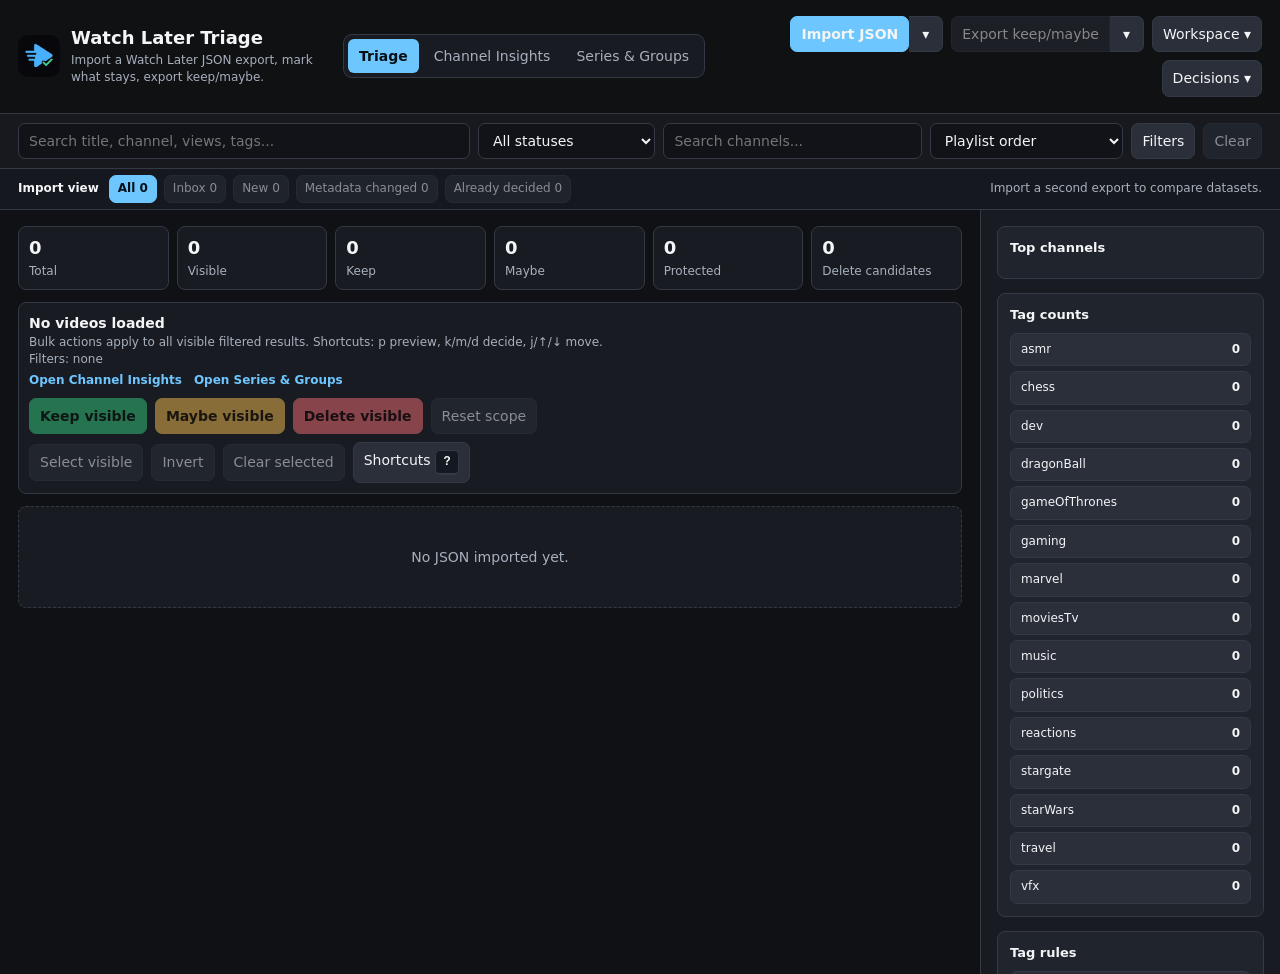
==== docs/index.html @ 46b57492 "feat: add safe group decisions and undo" ====
<!doctype html>
<html lang="en">
<head>
  <meta charset="utf-8">
  <meta name="viewport" content="width=device-width, initial-scale=1">
  <title>Watch Later Triage</title>
  <link rel="icon" type="image/png" href="assets/app-icon.png">
  <link rel="stylesheet" href="./assets/css/app.css">
</head>
<body>
  <div class="app">
    <header class="topbar">
      <div class="brand">
        <img class="brand-icon" src="assets/app-icon.png" alt="">
        <div>
          <h1>Watch Later Triage</h1>
          <p>Import a Watch Later JSON export, mark what stays, export keep/maybe.</p>
        </div>
      </div>
      <nav id="viewTabs" class="primary-tabs" role="tablist" aria-label="Primary views">
        <a id="triageTab" class="primary-tab is-active" href="#triage" role="tab" aria-controls="triageView" aria-selected="true" tabindex="0" data-view="triage">Triage</a>
        <a id="insightsTab" class="primary-tab" href="#insights" role="tab" aria-controls="insightsView" aria-selected="false" tabindex="-1" data-view="insights">Channel Insights</a>
        <a id="groupsTab" class="primary-tab" href="#groups" role="tab" aria-controls="groupsView" aria-selected="false" tabindex="-1" data-view="groups">Series &amp; Groups</a>
      </nav>
      <div class="top-actions" role="group" aria-label="Import and export actions">
        <div id="importMenuRoot" class="action-menu-root">
          <div class="split-button">
            <label id="importJsonAction" class="file-button split-main" for="fileInput" role="button" tabindex="0">Import JSON</label>
            <button id="importMenuButton" class="action-menu-trigger split-toggle" type="button" aria-haspopup="menu" aria-expanded="false" aria-controls="importMenu">
              <span aria-hidden="true">▾</span>
              <span class="visually-hidden">More import options</span>
            </button>
          </div>
          <div id="importMenu" class="action-menu" role="menu" aria-labelledby="importMenuButton" hidden>
            <label class="action-menu-item" for="decisionsInput" role="menuitem" tabindex="-1">Import decisions</label>
            <label class="action-menu-item" for="workspaceInput" role="menuitem" tabindex="-1">Import workspace</label>
          </div>
        </div>

        <div id="exportMenuRoot" class="action-menu-root">
          <div class="split-button">
            <button id="exportKeepMaybe" class="split-main" type="button">Export keep/maybe</button>
            <button id="exportMenuButton" class="action-menu-trigger split-toggle" type="button" aria-haspopup="menu" aria-expanded="false" aria-controls="exportMenu">
              <span aria-hidden="true">▾</span>
              <span class="visually-hidden">More export options</span>
            </button>
          </div>
          <div id="exportMenu" class="action-menu" role="menu" aria-labelledby="exportMenuButton" hidden>
            <button id="exportDeleteCandidates" class="action-menu-item" type="button" role="menuitem" tabindex="-1">Export delete candidates</button>
            <button id="exportSelected" class="action-menu-item" type="button" role="menuitem" tabindex="-1">Export selected</button>
            <button id="exportVisible" class="action-menu-item" type="button" role="menuitem" tabindex="-1">Export visible</button>
            <button id="exportTagged" class="action-menu-item" type="button" role="menuitem" tabindex="-1">Export tagged all</button>
          </div>
        </div>

        <div id="workspaceMenuRoot" class="action-menu-root">
          <button id="workspaceMenuButton" class="action-menu-trigger menu-button" type="button" aria-haspopup="menu" aria-expanded="false" aria-controls="workspaceMenu">
            Workspace <span aria-hidden="true">▾</span>
          </button>
          <div id="workspaceMenu" class="action-menu" role="menu" aria-labelledby="workspaceMenuButton" hidden>
            <button id="exportWorkspace" class="action-menu-item" type="button" role="menuitem" tabindex="-1">Export workspace</button>
            <label class="action-menu-item" for="workspaceInput" role="menuitem" tabindex="-1">Import workspace</label>
          </div>
        </div>

        <div id="decisionsMenuRoot" class="action-menu-root">
          <button id="decisionsMenuButton" class="action-menu-trigger menu-button" type="button" aria-haspopup="menu" aria-expanded="false" aria-controls="decisionsMenu">
            Decisions <span aria-hidden="true">▾</span>
          </button>
          <div id="decisionsMenu" class="action-menu" role="menu" aria-labelledby="decisionsMenuButton" hidden>
            <button id="exportDecisions" class="action-menu-item" type="button" role="menuitem" tabindex="-1">Export decisions</button>
            <label class="action-menu-item" for="decisionsInput" role="menuitem" tabindex="-1">Import decisions</label>
            <div class="action-menu-separator" role="separator"></div>
            <button id="clearDecisions" class="action-menu-item danger-action" type="button" role="menuitem" tabindex="-1">Clear decisions</button>
          </div>
        </div>

        <input id="fileInput" class="visually-hidden-file" type="file" accept=".json,application/json" tabindex="-1">
        <input id="decisionsInput" class="visually-hidden-file" type="file" accept=".json,application/json" tabindex="-1">
        <input id="workspaceInput" class="visually-hidden-file" type="file" accept=".json,application/json" tabindex="-1">
      </div>
    </header>

    <section id="triageView" class="view-shell" role="tabpanel" aria-labelledby="triageTab" data-view-panel="triage">
    <section class="filters" aria-label="Filters">
      <input id="searchInput" type="search" placeholder="Search title, channel, views, tags..." aria-label="Search videos">
      <select id="statusFilter" aria-label="Filter by status">
        <option value="all">All statuses</option>
        <option value="unreviewed">Unreviewed</option>
        <option value="keep">Keep</option>
        <option value="maybe">Maybe</option>
        <option value="delete">Delete</option>
      </select>
      <div id="channelCombo" class="channel-combo">
        <input id="channelSearch" type="search" placeholder="Search channels..." aria-label="Search and select channels">
        <div id="channelMenu" class="channel-menu"></div>
      </div>
      <select id="sortSelect" aria-label="Sort videos">
        <option value="index">Playlist order</option>
        <option value="index-desc">Playlist order reverse</option>
        <option value="channel">Channel</option>
        <option value="duration-desc">Duration high to low</option>
        <option value="views-desc">Views high to low</option>
        <option value="title">Title</option>
      </select>
      <button id="filtersToggle" class="filters-toggle" type="button" aria-expanded="false" aria-controls="advancedFilters">
        Filters <span id="advancedFilterCount" class="filter-count" hidden>0</span>
      </button>
      <button id="clearFilters" type="button">Clear</button>
    </section>
    <div id="advancedFilterSummary" class="active-filter-summary" hidden></div>
    <section id="advancedFilters" class="advanced-filters" aria-label="Advanced filters" hidden>
      <div class="advanced-filter-grid">
        <label>
          Minimum duration (minutes)
          <input id="minDurationInput" type="number" min="0" step="1" inputmode="numeric" placeholder="No minimum">
        </label>
        <label>
          Maximum duration (minutes)
          <input id="maxDurationInput" type="number" min="0" step="1" inputmode="numeric" placeholder="No maximum">
        </label>
        <label>
          Minimum age (days)
          <input id="minAgeInput" type="number" min="0" step="1" inputmode="numeric" placeholder="Any age">
        </label>
        <label>
          Maximum age (days)
          <input id="maxAgeInput" type="number" min="0" step="1" inputmode="numeric" placeholder="Any age">
        </label>
        <label>
          Minimum views
          <input id="minViewsInput" type="number" min="0" step="1" inputmode="numeric" placeholder="No minimum">
        </label>
        <label>
          Availability
          <select id="availabilityFilter">
            <option value="all">Available or unavailable</option>
            <option value="available">Available only</option>
            <option value="unavailable">Unavailable only</option>
          </select>
        </label>
        <label>
          YouTube badge
          <select id="badgeFilter">
            <option value="all">Any badge state</option>
            <option value="any">Has a badge</option>
            <option value="none">Has no badge</option>
          </select>
        </label>
        <label>
          Suggested tag
          <select id="suggestedTagFilter">
            <option value="all">With or without</option>
            <option value="yes">Has suggested tag</option>
            <option value="no">Has no suggested tag</option>
          </select>
        </label>
        <label>
          Manual note
          <select id="noteFilter">
            <option value="all">With or without</option>
            <option value="yes">Has note</option>
            <option value="no">Has no note</option>
          </select>
        </label>
        <label>
          Multiple tags match
          <select id="tagModeSelect">
            <option value="or">Any selected tag (OR)</option>
            <option value="and">All selected tags (AND)</option>
          </select>
        </label>
      </div>
      <div class="advanced-filter-footer">
        <section id="tagFilter" class="tag-filter" aria-label="Tag filters"></section>
        <div class="saved-view-bar">
          <label>
            Saved view
            <select id="savedViewSelect">
              <option value="">Choose a saved view</option>
            </select>
          </label>
          <button id="saveView" type="button">Save current view</button>
          <button id="deleteView" type="button" disabled>Delete view</button>
        </div>
      </div>
    </section>
    <section class="dataset-bar" aria-label="Import comparison views">
      <div id="datasetViews" class="dataset-views">
        <strong>Import view</strong>
        <button class="dataset-view is-active" type="button" data-dataset-view="all">All</button>
        <button class="dataset-view" type="button" data-dataset-view="inbox">Inbox</button>
        <button class="dataset-view" type="button" data-dataset-view="new">New</button>
        <button class="dataset-view" type="button" data-dataset-view="changed">Metadata changed</button>
        <button class="dataset-view" type="button" data-dataset-view="decided">Already decided</button>
      </div>
      <div id="comparisonSummary" class="comparison-summary">Import a second export to compare datasets.</div>
    </section>

    <div class="workspace">
      <main class="main">
        <section class="stats" aria-label="Stats">
          <div class="stat"><strong id="totalCount">0</strong><span>Total</span></div>
          <div class="stat"><strong id="visibleCount">0</strong><span>Visible</span></div>
          <div class="stat"><strong id="keepCount">0</strong><span>Keep</span></div>
          <div class="stat"><strong id="maybeCount">0</strong><span>Maybe</span></div>
          <div class="stat"><strong id="protectedCount">0</strong><span>Protected</span></div>
          <div class="stat"><strong id="deleteCount">0</strong><span>Delete candidates</span></div>
        </section>

        <section class="bulkbar" aria-label="Bulk actions">
          <div>
            <strong id="scopeLabel">No videos loaded</strong>
            <div id="scopeHint" class="scope-text">Import a JSON export to begin.</div>
            <div id="activeFilters" class="scope-text">Filters: none</div>
            <nav class="triage-destination-links" aria-label="Analysis views">
              <a href="#insights">Open Channel Insights</a>
              <a href="#groups">Open Series &amp; Groups</a>
            </nav>
          </div>
          <div class="bulk-actions">
            <button id="keepBulk" class="keep-button" type="button">Keep scope</button>
            <button id="maybeBulk" class="maybe-button" type="button">Maybe scope</button>
            <button id="deleteBulk" class="danger" type="button">Delete scope</button>
            <button id="resetBulk" type="button">Reset scope</button>
          </div>
          <div class="selection-actions">
            <button id="selectVisible" type="button">Select visible</button>
            <button id="invertSelection" type="button">Invert</button>
            <button id="clearSelection" type="button">Clear selected</button>
            <button id="shortcutHelpButton" type="button" aria-haspopup="dialog" aria-keyshortcuts="?">Shortcuts <kbd>?</kbd></button>
          </div>
        </section>

        <section id="videoList" class="video-list" aria-label="Videos">
          <div class="empty">No JSON imported yet.</div>
        </section>
      </main>

      <aside class="sidebar" aria-label="Summary">
        <section class="panel">
          <h2>Top channels</h2>
          <div id="channelList" class="channel-list"></div>
        </section>
        <section class="panel">
          <h2>Tag counts</h2>
          <div id="tagSummary" class="channel-list"></div>
        </section>
        <section class="panel">
          <h2>Tag rules</h2>
          <div class="workspace-actions">
            <button id="manageRules" type="button">Manage rules</button>
          </div>
          <div id="ruleSummary" class="scope-text"></div>
        </section>
        <section class="panel">
          <h2>Channel rules</h2>
          <div class="workspace-actions">
            <button id="manageChannelRules" type="button">Manage channel rules</button>
          </div>
          <div id="channelRuleSummary" class="scope-text"></div>
        </section>
        <section class="panel">
          <h2>State</h2>
          <div id="stateSummary" class="scope-text">Decisions are saved locally by video ID.</div>
        </section>
        <section class="panel">
          <h2>Workspace history</h2>
          <div class="workspace-actions">
            <button id="undoBulk" type="button">Undo last bulk/rule/group change</button>
          </div>
          <div id="historyList" class="history-list"></div>
        </section>
      </aside>
    </div>
    </section>

    <section id="insightsView" class="view-shell insights-view" role="tabpanel" aria-labelledby="insightsTab" data-view-panel="insights" hidden>
      <header class="insights-header">
        <div>
          <p class="placeholder-eyebrow">Channel Insights</p>
          <h1>Backlog at a glance</h1>
        </div>
        <p id="insightsImportContext" class="insights-import-context">Import a Watch Later JSON file to calculate channel insights.</p>
      </header>

      <div id="insightsEmptyState" class="insights-empty-state">
        <h2>No Watch Later data yet</h2>
        <p>Import JSON to see channel, watch-time, age, and decision coverage.</p>
        <button id="insightsImportJsonAction" type="button">Import JSON</button>
      </div>

      <section id="insightsSummary" class="insights-summary" aria-label="Channel insight summary" hidden>
        <article class="insights-kpi">
          <span>Channels</span>
          <strong id="insightsChannelCount">0</strong>
          <small>Distinct channel identities</small>
        </article>
        <article class="insights-kpi">
          <span>Videos</span>
          <strong id="insightsVideoCount">0</strong>
          <small>Current imported backlog</small>
        </article>
        <article class="insights-kpi">
          <span>Known watch time</span>
          <strong id="insightsWatchTime">—</strong>
          <small id="insightsWatchTimeHint">No videos in this import</small>
        </article>
        <article class="insights-kpi insights-kpi-decision">
          <span>Undecided</span>
          <strong id="insightsUndecidedCount">0</strong>
          <small>Videos still unreviewed</small>
        </article>
        <article class="insights-kpi">
          <span>Oldest video</span>
          <strong id="insightsOldestAge">—</strong>
          <small id="insightsOldestHint">No videos in this import</small>
        </article>
        <article class="insights-kpi">
          <span>Coverage</span>
          <strong id="insightsCoverageValue">—</strong>
          <small id="insightsCoverageHint">Coverage appears after import</small>
        </article>
      </section>

      <div id="insightsWorkspace" class="insights-workspace">
      <section id="insightsMatrix" class="insights-matrix" aria-labelledby="insightsMatrixTitle" hidden>
        <header class="insights-matrix-header">
          <div>
            <p class="placeholder-eyebrow">Channel × age</p>
            <h2 id="insightsMatrixTitle">Backlog distribution</h2>
            <p id="insightsSelectedChannel" class="insights-selected-channel" aria-live="polite">Select a channel row to keep it in context.</p>
          </div>
          <div class="insights-matrix-controls">
            <label class="insights-search-control" for="insightsSearch">
              <span>Search channels</span>
              <input id="insightsSearch" type="search" autocomplete="off" placeholder="Name or channel URL">
            </label>
            <div>
              <span class="insights-control-label">Measure</span>
              <div id="insightsMeasureGroup" class="insights-segmented-control" role="group" aria-label="Matrix measure">
                <button type="button" data-insights-measure="count" aria-pressed="true">Count</button>
                <button type="button" data-insights-measure="watch-time" aria-pressed="false">Watch time</button>
              </div>
            </div>
            <label for="insightsSort">
              <span>Sort channels</span>
              <select id="insightsSort">
                <option value="backlog">Backlog size</option>
                <option value="undecided">Undecided</option>
                <option value="watch-time">Known watch time</option>
                <option value="channel">Channel A–Z</option>
              </select>
            </label>
            <label for="insightsScale">
              <span>Color scale</span>
              <select id="insightsScale">
                <option value="global">Across all rows</option>
                <option value="channel">Within each channel</option>
              </select>
            </label>
          </div>
        </header>

        <p id="insightsMatrixStatus" class="insights-matrix-status" aria-live="polite"></p>
        <div class="insights-table-scroll" tabindex="0" aria-label="Scrollable channel age matrix">
          <table class="insights-table">
            <caption id="insightsMatrixCaption">Video count by channel and approximate age</caption>
            <thead>
              <tr>
                <th scope="col">Channel</th>
                <th scope="col">0–7d</th>
                <th scope="col">8–30d</th>
                <th scope="col">1–3m</th>
                <th scope="col">3–6m</th>
                <th scope="col">6–12m</th>
                <th scope="col">1y+</th>
                <th scope="col">Unknown</th>
                <th scope="col">Total</th>
                <th scope="col">Undecided</th>
              </tr>
            </thead>
            <tbody id="insightsMatrixBody"></tbody>
          </table>
        </div>
        <div class="insights-matrix-footer">
          <span>Cell values remain visible independently of the color scale.</span>
          <button id="insightsShowAll" type="button" hidden>Show all channels</button>
        </div>
      </section>
      <aside id="insightsChannelDetail" class="insights-channel-detail" aria-labelledby="insightsDetailTitle" hidden>
        <header class="insights-detail-header">
          <div>
            <p class="placeholder-eyebrow">Selected channel</p>
            <h2 id="insightsDetailTitle">Channel detail</h2>
            <p id="insightsDetailMeta" class="insights-detail-meta"></p>
          </div>
          <button id="insightsViewVideos" type="button">View videos</button>
        </header>

        <section class="insights-detail-block" aria-labelledby="insightsBacklogTitle">
          <h3 id="insightsBacklogTitle">Backlog impact</h3>
          <div id="insightsDetailBacklog"></div>
        </section>

        <section class="insights-detail-block" aria-labelledby="insightsDecisionTitle">
          <div class="insights-detail-block-header">
            <div>
              <h3 id="insightsDecisionTitle">Decision health</h3>
              <p>Transparent review proxies, not a quality score.</p>
            </div>
            <label for="insightsStaleDays">
              <span>Stale after</span>
              <select id="insightsStaleDays">
                <option value="30">30 days</option>
                <option value="90">90 days</option>
                <option value="180">180 days</option>
                <option value="365">1 year</option>
                <option value="off">Off</option>
              </select>
            </label>
          </div>
          <div id="insightsDetailDecision"></div>
        </section>

        <section class="insights-detail-block" aria-labelledby="insightsAgeTitle">
          <h3 id="insightsAgeTitle">Age distribution</h3>
          <div id="insightsDetailAge"></div>
        </section>

        <section class="insights-detail-block" aria-labelledby="insightsOldestUntouchedTitle">
          <h3 id="insightsOldestUntouchedTitle">Oldest untouched</h3>
          <div id="insightsDetailOldest"></div>
        </section>

        <section class="insights-detail-block" aria-labelledby="insightsNewTitle">
          <h3 id="insightsNewTitle">New since last import</h3>
          <div id="insightsDetailNew"></div>
        </section>

        <section class="insights-detail-block insights-persistence-empty" aria-labelledby="insightsPersistenceTitle">
          <h3 id="insightsPersistenceTitle">Backlog persistence</h3>
          <p id="insightsDetailPersistence">Import history is not stored yet. Persistence trends will appear after Phase 4 adds compact import snapshots.</p>
        </section>
      </aside>
      </div>

      <section id="insightsTimeDashboard" class="insights-time-panel" aria-labelledby="insightsTimeTitle" hidden>
        <header class="insights-time-header">
          <div>
            <p class="placeholder-eyebrow">Time budget</p>
            <h2 id="insightsTimeTitle">Backlog watch time</h2>
            <p id="insightsTimeScopeHint" class="scope-text">Using all videos.</p>
          </div>
          <div class="time-budget-controls">
            <label>
              <input id="insightsTimeScope" type="checkbox">
              Use current Insights scope
            </label>
            <label for="insightsTimeBudgetHours">
              Weekly budget
              <input id="insightsTimeBudgetHours" type="number" min="0.25" max="168" step="0.25" value="2">
              hours
            </label>
          </div>
        </header>

        <div class="time-metrics" aria-label="Time budget summary">
          <article class="stat">
            <strong id="insightsTimeTotal">0m</strong>
            <span>Total known time</span>
          </article>
          <article class="stat">
            <strong id="insightsTimeProtected">0m</strong>
            <span>Protected time</span>
          </article>
          <article class="stat">
            <strong id="insightsTimeWeeks">0</strong>
            <span>Weeks of protected videos</span>
          </article>
          <article class="stat">
            <strong id="insightsTimeReviewed">0%</strong>
            <span>Videos reviewed</span>
          </article>
        </div>
        <p id="insightsTimeCoverage" class="scope-text">Import videos to calculate watch time.</p>

        <div class="time-breakdowns">
          <div class="time-breakdown-grid">
            <section>
              <h3>By status</h3>
              <div id="insightsTimeByStatus" class="time-breakdown-list"></div>
            </section>
            <section>
              <h3>Top channels</h3>
              <div id="insightsTimeByChannel" class="time-breakdown-list"></div>
            </section>
            <section>
              <h3>Top tags</h3>
              <div id="insightsTimeByTag" class="time-breakdown-list"></div>
            </section>
          </div>
        </div>

        <section class="time-shortlist" aria-labelledby="insightsShortlistTitle">
          <div class="time-shortlist-header">
            <div>
              <h3 id="insightsShortlistTitle">This week's shortlist</h3>
              <p id="insightsTimeShortlistSummary" class="scope-text">No videos fit the budget.</p>
            </div>
            <button id="insightsOpenShortlist" type="button">Open shortlist in Triage</button>
          </div>
          <div id="insightsTimeShortlistItems" class="time-shortlist-items"></div>
        </section>
      </section>
    </section>

    <section id="groupsView" class="view-shell groups-view" role="tabpanel" aria-labelledby="groupsTab" data-view-panel="groups" hidden>
      <header class="groups-header">
        <div>
          <p class="placeholder-eyebrow">Series &amp; Groups</p>
          <h1>Review related videos</h1>
        </div>
        <p id="groupsImportContext" class="groups-import-context">Import a Watch Later JSON file to detect local title patterns.</p>
      </header>

      <section class="groups-filter-bar" aria-label="Group filters">
        <label class="groups-search-field">
          <span>Search</span>
          <input id="groupsSearch" type="search" placeholder="Group, title, or channel">
        </label>
        <label>
          <span>Channel</span>
          <select id="groupsChannel">
            <option value="all">All channels</option>
          </select>
        </label>
        <label>
          <span>Type</span>
          <select id="groupsType">
            <option value="all">All types</option>
            <option value="series">Series</option>
            <option value="similar">Similar titles</option>
            <option value="duplicate">Probable duplicates</option>
          </select>
        </label>
        <label>
          <span>Confidence</span>
          <select id="groupsConfidence">
            <option value="all">Any confidence</option>
            <option value="auto">Auto</option>
            <option value="review">Needs review</option>
            <option value="manual">Manual</option>
          </select>
        </label>
        <label>
          <span>Status mix</span>
          <select id="groupsStatus">
            <option value="all">Any status mix</option>
            <option value="has-unreviewed">Has unreviewed</option>
            <option value="mixed">Mixed decisions</option>
            <option value="all-decided">All decided</option>
            <option value="all-keep">All keep</option>
            <option value="all-maybe">All maybe</option>
            <option value="all-delete">All delete</option>
          </select>
        </label>
        <label class="groups-checkbox-field">
          <input id="groupsOnlyUndecided" type="checkbox">
          <span>Only groups with undecided videos</span>
        </label>
        <button id="groupsClearFilters" type="button">Clear</button>
      </section>

      <section id="groupsEmptyState" class="groups-empty-state" aria-live="polite">
        <h2 id="groupsEmptyTitle">No dataset imported</h2>
        <p id="groupsEmptyDescription">Import a Watch Later JSON file to detect series, similar titles, and probable duplicates.</p>
        <button id="groupsImportJsonAction" type="button">Import JSON</button>
      </section>

      <div id="groupsBrowser" class="groups-browser" hidden>
        <section class="groups-master" aria-labelledby="groupsListTitle">
          <div class="groups-master-header">
            <div>
              <h2 id="groupsListTitle">Detected groups</h2>
              <p id="groupsSummary" class="scope-text" aria-live="polite"></p>
            </div>
          </div>
          <div id="groupsList" class="groups-list" role="list"></div>
          <button id="groupsShowMore" class="groups-show-more" type="button" hidden>Show more groups</button>
        </section>

        <aside id="groupsDetail" class="groups-detail" aria-labelledby="groupsDetailTitle" hidden>
          <header class="groups-detail-header">
            <div>
              <p class="placeholder-eyebrow">Selected group</p>
              <h2 id="groupsDetailTitle"></h2>
              <p id="groupsDetailMeta" class="groups-detail-meta"></p>
            </div>
            <span id="groupsDetailConfidence" class="group-confidence-badge"></span>
          </header>
          <section class="groups-detail-actions" aria-label="Group decisions">
            <p id="groupsDetailSafety" class="groups-detail-safety"></p>
            <button id="groupsConfirmMatch" type="button" hidden>Confirm group match</button>
            <div class="groups-primary-actions" role="group" aria-label="Apply one status to the group">
              <button id="groupsKeepAll" class="keep-button" type="button">Keep all</button>
              <button id="groupsMaybeAll" class="maybe-button" type="button">Maybe all</button>
              <button id="groupsDeleteAll" class="danger" type="button">Delete all</button>
            </div>
            <div class="groups-recommendation-actions" role="group" aria-label="Keep one recommended video">
              <button id="groupsKeepNewest" type="button">Keep newest only</button>
              <button id="groupsKeepMostViewed" type="button">Keep most viewed only</button>
            </div>
            <button id="groupsOpenInTriage" type="button">Select &amp; open in Triage</button>
          </section>
          <section class="groups-detail-block" aria-labelledby="groupsReasonsTitle">
            <h3 id="groupsReasonsTitle">Why these videos match</h3>
            <ul id="groupsDetailReasons" class="groups-reason-list"></ul>
          </section>
          <section class="groups-detail-block" aria-labelledby="groupsMembersTitle">
            <h3 id="groupsMembersTitle">Members</h3>
            <div id="groupsDetailMembers" class="groups-member-list"></div>
          </section>
        </aside>
      </div>
    </section>
  </div>
  <dialog id="quickPreviewDialog" class="quick-preview-dialog" aria-labelledby="quickPreviewTitle">
    <div class="quick-preview-panel">
      <div class="quick-preview-header">
        <h2><a id="quickPreviewTitle" href="#" target="_blank" rel="noreferrer">Video preview</a></h2>
        <button id="closeQuickPreview" type="button" aria-label="Close video preview">Close</button>
      </div>
      <div class="quick-preview-layout">
        <div class="quick-preview-player-wrap">
          <iframe id="quickPreviewPlayer" class="quick-preview-player" title="YouTube video preview" allow="accelerometer; autoplay; clipboard-write; encrypted-media; gyroscope; picture-in-picture; web-share" referrerpolicy="strict-origin-when-cross-origin" allowfullscreen></iframe>
        </div>
        <div class="quick-preview-details">
          <img id="quickPreviewThumb" class="quick-preview-thumb" alt="">
          <div>
            <div id="quickPreviewMeta" class="quick-preview-meta"></div>
            <div id="quickPreviewProgress" class="quick-preview-progress"></div>
            <div id="quickPreviewTags" class="tags"></div>
          </div>
        </div>
      </div>
      <div class="quick-preview-footer">
        <div id="quickPreviewTimer" class="quick-preview-timer" aria-live="polite">
          <button id="startPreviewTimer" type="button">Start 30 s review</button>
          <span id="quickPreviewTimerStatus">Timer starts when the video is playing.</span>
        </div>
        <div id="quickPreviewStatusActions" class="quick-preview-status-actions" aria-label="Set video status and show the next video">
          <button type="button" data-preview-status="keep">Keep</button>
          <button type="button" data-preview-status="maybe">Maybe</button>
          <button type="button" data-preview-status="delete">Delete</button>
          <button type="button" data-preview-status="unreviewed">Reset</button>
        </div>
      </div>
    </div>
  </dialog>
  <dialog id="shortcutHelpDialog" class="shortcut-help-dialog" aria-labelledby="shortcutHelpTitle">
    <div class="shortcut-help-panel">
      <div class="shortcut-help-header">
        <div>
          <p class="placeholder-eyebrow">Keyboard-first triage</p>
          <h2 id="shortcutHelpTitle">Keyboard shortcuts</h2>
        </div>
        <button id="closeShortcutHelp" type="button">Close</button>
      </div>
      <dl class="shortcut-grid">
        <div><dt><kbd>J</kbd> / <kbd>↓</kbd></dt><dd>Next video</dd></div>
        <div><dt><kbd>Shift</kbd> + <kbd>J</kbd> / <kbd>↑</kbd></dt><dd>Previous video</dd></div>
        <div><dt><kbd>K</kbd></dt><dd>Keep and move next</dd></div>
        <div><dt><kbd>M</kbd></dt><dd>Maybe and move next</dd></div>
        <div><dt><kbd>D</kbd></dt><dd>Delete and move next</dd></div>
        <div><dt><kbd>R</kbd></dt><dd>Reset and move next</dd></div>
        <div><dt><kbd>X</kbd></dt><dd>Select or deselect current video</dd></div>
        <div><dt><kbd>P</kbd></dt><dd>Open or close preview</dd></div>
        <div><dt><kbd>E</kbd></dt><dd>Edit tags and note</dd></div>
        <div><dt><kbd>O</kbd></dt><dd>Open on YouTube</dd></div>
        <div><dt><kbd>/</kbd></dt><dd>Focus search</dd></div>
        <div><dt><kbd>Esc</kbd></dt><dd>Close the open menu or dialog</dd></div>
        <div><dt><kbd>?</kbd></dt><dd>Show this shortcut guide</dd></div>
      </dl>
      <p class="scope-text">Shortcuts pause while you type in an input, select, note, or tag field.</p>
    </div>
  </dialog>
  <dialog id="videoEditorDialog">
    <form id="videoEditorForm" class="dialog-form" method="dialog">
      <h2>Edit tags and note</h2>
      <p id="videoEditorTitle" class="scope-text"></p>
      <div>
        <strong>Suggested tags</strong>
        <div id="videoEditorSuggested" class="tags"></div>
      </div>
      <label>
        Manual tags (comma or new line separated)
        <textarea id="videoTagsInput" placeholder="vacation, weekend"></textarea>
      </label>
      <label>
        Note
        <textarea id="videoNoteInput" placeholder="Watch before vacation"></textarea>
      </label>
      <div class="dialog-actions">
        <button id="cancelVideoEditor" type="button">Cancel</button>
        <button class="keep-button" type="submit">Save</button>
      </div>
    </form>
  </dialog>
  <dialog id="rulesDialog">
    <form id="ruleEditorForm" class="dialog-form">
      <div>
        <h2>Tag rules</h2>
        <p class="scope-text">A rule suggests a tag when a positive keyword matches, no negative keyword matches, and its optional channel matches.</p>
      </div>
      <div id="ruleList" class="rule-list"></div>
      <div class="rule-fields">
        <label>
          Suggested tag
          <input id="ruleNameInput" type="text" placeholder="documentary" required>
        </label>
        <label>
          Channel (optional, exact match)
          <input id="ruleChannelInput" type="text" list="ruleChannels" placeholder="All channels">
          <datalist id="ruleChannels"></datalist>
        </label>
      </div>
      <label>
        Positive keywords (comma or new line separated)
        <textarea id="rulePositiveInput" placeholder="documentary, behind the scenes" required></textarea>
      </label>
      <label>
        Negative keywords (comma or new line separated)
        <textarea id="ruleNegativeInput" placeholder="trailer, reaction"></textarea>
      </label>
      <div class="dialog-actions">
        <button id="newRule" type="button">New rule</button>
        <button id="closeRules" type="button">Close</button>
        <button class="keep-button" type="submit">Save rule</button>
      </div>
    </form>
  </dialog>
  <dialog id="channelRulesDialog">
    <form id="channelRuleEditorForm" class="dialog-form">
      <div>
        <h2>Channel rules</h2>
        <p class="scope-text">Defaults preserve existing decisions. “Always” modes may replace an existing status, but every application creates an undo snapshot.</p>
      </div>
      <div id="channelRuleList" class="rule-list"></div>
      <div class="rule-fields">
        <div class="field-label">
          Channel (exact match)
          <div id="channelRuleChannelCombo" class="channel-combo">
            <input id="channelRuleChannelInput" type="search" placeholder="Type to search channels..." autocomplete="off" aria-label="Search and choose a channel for this rule" required>
            <div id="channelRuleChannelMenu" class="channel-menu channel-rule-channel-menu"></div>
          </div>
        </div>
        <label>
          Status behavior
          <select id="channelRuleModeSelect">
            <option value="none">No status default</option>
            <option value="default-keep">Keep new/unreviewed</option>
            <option value="default-review">Send new/unreviewed to review</option>
            <option value="always-keep">Always keep</option>
            <option value="always-review">Always send to review</option>
          </select>
        </label>
        <label>
          Default tag (optional)
          <input id="channelRuleTagInput" type="text" placeholder="podcast">
        </label>
        <label class="checkbox-label">
          <input id="channelRuleProtectedInput" type="checkbox">
          Warn before bulk delete touches this channel
        </label>
      </div>
      <div id="channelRulePreview" class="rule-preview">Choose a channel to preview this rule.</div>
      <div class="dialog-actions">
        <button id="newChannelRule" type="button">New rule</button>
        <button id="applyAllChannelRules" type="button">Apply all pending</button>
        <button id="applyChannelRule" type="button">Save &amp; apply this rule</button>
        <button id="closeChannelRules" type="button">Close</button>
        <button class="keep-button" type="submit">Save rule</button>
      </div>
    </form>
  </dialog>
  <div id="toast" class="toast" role="status" aria-live="polite"></div>

  <!--
    Classic scripts are intentionally ordered by dependency:
    config -> domain -> persistence/state -> UI factories -> controller -> bootstrap.
    Keep this order so the app also works when opened directly over file://.
  -->
  <script src="./assets/js/config.js"></script>
  <script src="./assets/js/domain/decisions.js"></script>
  <script src="./assets/js/domain/watchlater-import.js"></script>
  <script src="./assets/js/domain/import-comparison.js"></script>
  <script src="./assets/js/domain/filters.js"></script>
  <script src="./assets/js/domain/insights.js"></script>
  <script src="./assets/js/domain/time-budget.js"></script>
  <script src="./assets/js/domain/grouping.js"></script>
  <script src="./assets/js/domain/workspace.js"></script>
  <script src="./assets/js/storage.js"></script>
  <script src="./assets/js/browser-io.js"></script>
  <script src="./assets/js/state.js"></script>
  <script src="./assets/js/ui/dom.js"></script>
  <script src="./assets/js/ui/triage-view.js"></script>
  <script src="./assets/js/ui/dialogs.js"></script>
  <script src="./assets/js/ui/video-list.js"></script>
  <script src="./assets/js/ui/dashboards.js"></script>
  <script src="./assets/js/ui/action-menus.js"></script>
  <script src="./assets/js/ui/insights-view.js"></script>
  <script src="./assets/js/ui/groups-view.js"></script>
  <script src="./assets/js/ui/navigation.js"></script>
  <script src="./assets/js/triage-controller.js"></script>
  <script src="./assets/js/app.js"></script>
</body>
</html>
---- docs/assets/css/app.css ----
:root {
      color-scheme: dark;
      --bg: #101114;
      --panel: #181b21;
      --panel-2: #20242c;
      --panel-3: #2a2f39;
      --text: #f3f5f7;
      --muted: #a8b0bd;
      --border: #343a45;
      --accent: #6ec6ff;
      --keep: #33c47a;
      --maybe: #f0b84f;
      --delete: #ef6b73;
      --shadow: 0 18px 42px rgba(0, 0, 0, 0.28);
    }
    * {
      box-sizing: border-box;
    }

    body {
      margin: 0;
      color: var(--text);
      background: var(--bg);
      font: 14px/1.45 system-ui, -apple-system, BlinkMacSystemFont, "Segoe UI", sans-serif;
    }

    button,
    input,
    select,
    textarea {
      font: inherit;
    }

    button {
      min-height: 34px;
      color: var(--text);
      background: var(--panel-3);
      border: 1px solid var(--border);
      border-radius: 7px;
      padding: 7px 10px;
      cursor: pointer;
    }

    button:hover {
      background: #343b48;
    }

    button:disabled {
      cursor: not-allowed;
      opacity: 0.52;
    }

    input,
    select,
    textarea {
      min-height: 34px;
      width: 100%;
      color: var(--text);
      background: #111318;
      border: 1px solid var(--border);
      border-radius: 7px;
      padding: 7px 10px;
    }

    textarea {
      min-height: 92px;
      resize: vertical;
    }

    a {
      color: var(--accent);
      text-decoration: none;
    }

    a:hover {
      text-decoration: underline;
    }

    .app {
      min-height: 100vh;
      display: grid;
      grid-template-rows: auto 1fr;
    }

    .topbar {
      position: sticky;
      top: 0;
      z-index: 20;
      display: grid;
      grid-template-columns: minmax(220px, 0.8fr) auto minmax(300px, 1.4fr);
      gap: 16px;
      align-items: center;
      padding: 16px 18px;
      background: rgba(16, 17, 20, 0.94);
      border-bottom: 1px solid var(--border);
      backdrop-filter: blur(10px);
    }

    .brand {
      display: flex;
      gap: 11px;
      align-items: center;
      min-width: 0;
    }

    .brand-icon {
      width: 42px;
      height: 42px;
      flex: 0 0 auto;
      border-radius: 10px;
      object-fit: cover;
    }

    .brand h1 {
      margin: 0;
      font-size: 18px;
      line-height: 24px;
      letter-spacing: 0;
    }

    .brand p {
      margin: 2px 0 0;
      color: var(--muted);
      font-size: 12px;
    }

    .top-actions {
      display: flex;
      flex-wrap: wrap;
      gap: 8px;
      justify-content: flex-end;
    }

    .action-menu-root {
      position: relative;
    }

    .split-button {
      display: inline-flex;
      align-items: stretch;
    }

    .split-main {
      border-radius: 7px 0 0 7px;
    }

    .split-toggle {
      min-width: 34px;
      padding-inline: 8px;
      border-left: 0;
      border-radius: 0 7px 7px 0;
    }

    .menu-button,
    .action-menu-trigger {
      white-space: nowrap;
    }

    .action-menu-trigger[aria-expanded="true"] {
      background: #343b48;
    }

    .action-menu {
      position: absolute;
      top: calc(100% + 6px);
      right: 0;
      z-index: 30;
      min-width: 210px;
      overflow: hidden;
      padding: 5px;
      background: var(--panel-2);
      border: 1px solid var(--border);
      border-radius: 8px;
      box-shadow: var(--shadow);
    }

    .action-menu[hidden] {
      display: none;
    }

    .action-menu-item {
      display: flex;
      width: 100%;
      min-height: 34px;
      align-items: center;
      padding: 7px 9px;
      color: var(--text);
      background: transparent;
      border: 0;
      border-radius: 5px;
      font-weight: 400;
      text-align: left;
      white-space: nowrap;
      cursor: pointer;
    }

    .action-menu-item:hover,
    .action-menu-item:focus-visible {
      background: #343b48;
      outline: none;
    }

    .action-menu-item:disabled {
      background: transparent;
    }

    .action-menu-separator {
      height: 1px;
      margin: 5px 4px;
      background: var(--border);
    }

    .danger-action {
      color: #ff9aa1;
    }

    .danger-action:hover,
    .danger-action:focus-visible {
      color: #fff;
      background: #71353b;
    }

    .visually-hidden {
      position: absolute;
      width: 1px;
      height: 1px;
      overflow: hidden;
      margin: -1px;
      padding: 0;
      clip: rect(0 0 0 0);
      clip-path: inset(50%);
      border: 0;
      white-space: nowrap;
    }

    .visually-hidden-file {
      position: absolute;
      width: 1px;
      height: 1px;
      overflow: hidden;
      clip: rect(0 0 0 0);
      clip-path: inset(50%);
      white-space: nowrap;
    }

    .primary-tabs {
      display: flex;
      align-items: center;
      gap: 4px;
      padding: 4px;
      background: var(--panel);
      border: 1px solid var(--border);
      border-radius: 9px;
    }

    .primary-tab {
      min-height: 34px;
      display: inline-flex;
      align-items: center;
      justify-content: center;
      padding: 7px 11px;
      color: var(--muted);
      border-radius: 6px;
      white-space: nowrap;
    }

    .primary-tab:hover {
      color: var(--text);
      background: var(--panel-3);
      text-decoration: none;
    }

    .primary-tab.is-active {
      color: #081015;
      background: var(--accent);
      font-weight: 700;
    }

    .primary-tab:focus-visible {
      outline: 3px solid var(--text);
      outline-offset: 2px;
    }

    .view-shell[hidden] {
      display: none;
    }

    .placeholder-view {
      min-height: calc(100vh - 90px);
      display: grid;
      place-items: center;
      padding: 32px 18px;
    }

    .placeholder-panel {
      width: min(560px, 100%);
      padding: 32px;
      text-align: center;
      background: var(--panel);
      border: 1px solid var(--border);
      border-radius: 12px;
      box-shadow: var(--shadow);
    }

    .placeholder-panel h2 {
      margin: 4px 0 8px;
      font-size: 24px;
    }

    .placeholder-panel p {
      color: var(--muted);
    }

    .placeholder-eyebrow {
      margin: 0;
      color: var(--accent) !important;
      font-size: 12px;
      font-weight: 700;
      letter-spacing: 0.08em;
      text-transform: uppercase;
    }

    .placeholder-link {
      display: inline-flex;
      min-height: 34px;
      align-items: center;
      margin-top: 8px;
      padding: 7px 11px;
      background: var(--panel-3);
      border: 1px solid var(--border);
      border-radius: 7px;
    }

    .insights-view {
      min-height: calc(100vh - 90px);
      padding: 24px clamp(18px, 4vw, 48px) 48px;
    }

    .insights-header {
      display: flex;
      align-items: end;
      justify-content: space-between;
      gap: 24px;
      margin-bottom: 18px;
    }

    .insights-header h1 {
      margin: 4px 0 0;
      font-size: clamp(24px, 3vw, 34px);
      line-height: 1.15;
    }

    .insights-import-context {
      max-width: 560px;
      margin: 0;
      color: var(--muted);
      text-align: right;
    }

    .insights-empty-state,
    .insights-next-step {
      padding: clamp(24px, 5vw, 48px);
      background:
        radial-gradient(circle at top right, rgba(110, 198, 255, 0.09), transparent 38%),
        var(--panel);
      border: 1px solid var(--border);
      border-radius: 12px;
      box-shadow: var(--shadow);
    }

    .insights-empty-state {
      text-align: center;
    }

    .insights-empty-state h2,
    .insights-next-step h2 {
      margin: 0 0 6px;
      font-size: 22px;
    }

    .insights-empty-state p,
    .insights-next-step p {
      margin: 0 0 16px;
      color: var(--muted);
    }

    .insights-empty-state button {
      color: #081015;
      background: var(--accent);
      border-color: var(--accent);
      font-weight: 750;
    }

    .insights-summary {
      display: grid;
      grid-template-columns: repeat(6, minmax(132px, 1fr));
      gap: 10px;
      margin-bottom: 18px;
    }

    .insights-summary[hidden],
    .insights-matrix[hidden],
    .insights-empty-state[hidden],
    .insights-channel-detail[hidden] {
      display: none;
    }

    .insights-kpi {
      min-width: 0;
      min-height: 118px;
      padding: 14px;
      background: var(--panel);
      border: 1px solid var(--border);
      border-radius: 10px;
    }

    .insights-kpi-decision {
      border-color: #46738d;
    }

    .insights-kpi > span,
    .insights-kpi > small {
      display: block;
      color: var(--muted);
    }

    .insights-kpi > span {
      font-size: 11px;
      font-weight: 750;
      letter-spacing: 0.055em;
      text-transform: uppercase;
    }

    .insights-kpi > strong {
      display: block;
      margin: 9px 0 6px;
      overflow-wrap: anywhere;
      font-size: clamp(20px, 2.3vw, 28px);
      line-height: 1.1;
    }

    .insights-kpi > small {
      font-size: 11px;
      line-height: 1.35;
    }

    .insights-matrix {
      overflow: hidden;
      background: var(--panel);
      border: 1px solid var(--border);
      border-radius: 12px;
      box-shadow: var(--shadow);
    }

    .insights-workspace {
      display: grid;
      grid-template-columns: minmax(0, 1fr);
      gap: 16px;
      align-items: start;
    }

    .insights-workspace.has-detail {
      grid-template-columns: minmax(0, 1fr) minmax(310px, 370px);
    }

    .insights-matrix-header {
      display: flex;
      align-items: end;
      justify-content: space-between;
      gap: 24px;
      padding: 18px;
      border-bottom: 1px solid var(--border);
    }

    .insights-matrix-header h2 {
      margin: 3px 0 4px;
      font-size: 21px;
    }

    .insights-selected-channel {
      margin: 0;
      color: var(--muted);
      font-size: 12px;
    }

    .insights-matrix-controls {
      display: grid;
      grid-template-columns: minmax(190px, 1.2fr) auto minmax(150px, 0.8fr) minmax(160px, 0.8fr);
      gap: 10px;
      align-items: end;
      width: min(850px, 100%);
    }

    .insights-matrix-controls label,
    .insights-control-label {
      display: block;
      color: var(--muted);
      font-size: 11px;
      font-weight: 700;
      letter-spacing: 0.025em;
    }

    .insights-matrix-controls label > span,
    .insights-control-label {
      display: block;
      margin-bottom: 4px;
    }

    .insights-segmented-control {
      display: flex;
    }

    .insights-segmented-control button {
      min-width: 82px;
      border-radius: 0;
    }

    .insights-segmented-control button:first-child {
      border-radius: 7px 0 0 7px;
    }

    .insights-segmented-control button:last-child {
      border-left: 0;
      border-radius: 0 7px 7px 0;
    }

    .insights-segmented-control button.is-active {
      color: #081015;
      background: var(--accent);
      border-color: var(--accent);
      font-weight: 750;
    }

    .insights-matrix-status {
      margin: 0;
      padding: 10px 18px;
      color: var(--muted);
      background: var(--panel-2);
      border-bottom: 1px solid var(--border);
      font-size: 12px;
    }

    .insights-table-scroll {
      max-height: min(68vh, 760px);
      overflow: auto;
      outline: none;
    }

    .insights-table-scroll:focus-visible {
      box-shadow: inset 0 0 0 3px var(--accent);
    }

    .insights-table {
      width: 100%;
      min-width: 1120px;
      border-spacing: 0;
      border-collapse: separate;
      font-variant-numeric: tabular-nums;
    }

    .insights-table caption {
      position: absolute;
      width: 1px;
      height: 1px;
      overflow: hidden;
      clip: rect(0 0 0 0);
      clip-path: inset(50%);
      white-space: nowrap;
    }

    .insights-table th,
    .insights-table td {
      min-width: 88px;
      padding: 9px 8px;
      border-right: 1px solid var(--border);
      border-bottom: 1px solid var(--border);
      text-align: center;
      vertical-align: middle;
    }

    .insights-table thead th {
      position: sticky;
      top: 0;
      z-index: 2;
      color: var(--muted);
      background: #20242c;
      font-size: 11px;
      letter-spacing: 0.025em;
      white-space: nowrap;
    }

    .insights-table th:first-child {
      position: sticky;
      left: 0;
      z-index: 1;
      width: 220px;
      min-width: 220px;
      padding: 0;
      background: var(--panel);
      text-align: left;
    }

    .insights-table thead th:first-child {
      z-index: 3;
      padding: 9px 12px;
      background: #20242c;
    }

    .insights-table tbody tr:last-child th,
    .insights-table tbody tr:last-child td {
      border-bottom: 0;
    }

    .insights-table tbody tr.is-selected th {
      box-shadow: inset 3px 0 0 var(--accent);
    }

    .insights-table tbody tr.is-selected td,
    .insights-table tbody tr.is-selected th {
      outline: 1px solid #4f7186;
      outline-offset: -1px;
    }

    .insights-channel-button {
      display: flex;
      width: 100%;
      min-height: 54px;
      flex-direction: column;
      align-items: flex-start;
      justify-content: center;
      gap: 2px;
      padding: 8px 12px;
      background: transparent;
      border: 0;
      border-radius: 0;
      text-align: left;
    }

    .insights-channel-button:hover,
    .insights-channel-button:focus-visible {
      background: #2a303a;
    }

    .insights-channel-button:focus-visible {
      position: relative;
      z-index: 1;
      outline: 3px solid var(--accent);
      outline-offset: -3px;
    }

    .insights-channel-button > span {
      width: 100%;
      overflow: hidden;
      font-weight: 700;
      text-overflow: ellipsis;
      white-space: nowrap;
    }

    .insights-channel-button > small,
    .insights-heat-cell small,
    .insights-total-cell small {
      display: block;
      color: var(--muted);
      font-size: 10px;
      font-weight: 500;
      white-space: nowrap;
    }

    .insights-table td.insights-heat-cell {
      padding: 0;
      background: rgb(110 198 255 / var(--heat, 0));
    }

    .insights-heat-button {
      width: 100%;
      min-height: 54px;
      padding: 9px 8px;
      color: inherit;
      background: transparent;
      border: 0;
      border-radius: 0;
    }

    .insights-heat-button:hover {
      background: rgb(255 255 255 / 0.08);
    }

    .insights-heat-button:focus-visible {
      position: relative;
      z-index: 1;
      outline: 3px solid var(--accent);
      outline-offset: -3px;
    }

    .insights-cell-value {
      display: block;
      font-weight: 750;
      white-space: nowrap;
    }

    .insights-total-cell {
      background: var(--panel-2);
    }

    .insights-undecided-cell {
      color: #d6efff;
      background: #223443;
      font-weight: 750;
    }

    .insights-matrix-footer {
      display: flex;
      min-height: 54px;
      align-items: center;
      justify-content: space-between;
      gap: 16px;
      padding: 10px 18px;
      color: var(--muted);
      border-top: 1px solid var(--border);
      font-size: 12px;
    }

    .insights-matrix-footer button {
      color: #081015;
      background: var(--accent);
      border-color: var(--accent);
      font-weight: 750;
      white-space: nowrap;
    }

    .insights-channel-detail {
      max-height: min(78vh, 900px);
      overflow-y: auto;
      background: var(--panel);
      border: 1px solid #46677a;
      border-radius: 12px;
      box-shadow: var(--shadow);
      scrollbar-gutter: stable;
    }

    .insights-detail-header {
      position: sticky;
      top: 0;
      z-index: 2;
      display: flex;
      align-items: flex-start;
      justify-content: space-between;
      gap: 12px;
      padding: 16px;
      background: #1d222a;
      border-bottom: 1px solid var(--border);
    }

    .insights-detail-header h2 {
      margin: 3px 0 4px;
      overflow-wrap: anywhere;
      font-size: 21px;
    }

    .insights-detail-meta {
      margin: 0;
      color: var(--muted);
      font-size: 11px;
      line-height: 1.45;
    }

    .insights-detail-header > button {
      flex: 0 0 auto;
      color: #081015;
      background: var(--accent);
      border-color: var(--accent);
      font-weight: 750;
      white-space: nowrap;
    }

    .insights-detail-block {
      padding: 15px 16px;
      border-bottom: 1px solid var(--border);
    }

    .insights-detail-block:last-child {
      border-bottom: 0;
    }

    .insights-detail-block h3 {
      margin: 0 0 11px;
      font-size: 14px;
    }

    .insights-detail-block-header {
      display: flex;
      align-items: flex-start;
      justify-content: space-between;
      gap: 12px;
      margin-bottom: 11px;
    }

    .insights-detail-block-header h3 {
      margin-bottom: 3px;
    }

    .insights-detail-block-header p {
      margin: 0;
      color: var(--muted);
      font-size: 10px;
      line-height: 1.35;
    }

    .insights-detail-block-header label {
      flex: 0 0 108px;
      color: var(--muted);
      font-size: 10px;
      font-weight: 700;
    }

    .insights-detail-block-header label > span {
      display: block;
      margin-bottom: 3px;
    }

    .insights-detail-block-header select {
      width: 100%;
      min-height: 32px;
      padding: 5px 7px;
    }

    .insights-detail-bar-row + .insights-detail-bar-row {
      margin-top: 10px;
    }

    .insights-detail-bar-heading {
      display: flex;
      align-items: baseline;
      justify-content: space-between;
      gap: 10px;
      margin-bottom: 4px;
      font-size: 11px;
    }

    .insights-detail-bar-heading strong {
      font-variant-numeric: tabular-nums;
    }

    .insights-detail-bar-track {
      height: 7px;
      overflow: hidden;
      background: #171b21;
      border: 1px solid #343b46;
      border-radius: 999px;
    }

    .insights-detail-bar-track > span {
      display: block;
      width: var(--bar-width, 0%);
      height: 100%;
      background: var(--accent);
      border-radius: inherit;
    }

    .insights-detail-bar-row > small {
      display: block;
      margin-top: 4px;
      color: var(--muted);
      font-size: 9px;
      line-height: 1.35;
    }

    .insights-detail-video-list {
      display: grid;
      gap: 9px;
      margin: 0;
      padding-left: 20px;
    }

    .insights-detail-video-list li {
      padding-left: 2px;
      font-size: 11px;
    }

    .insights-detail-video-list a,
    .insights-detail-video-list li > span {
      display: block;
      color: var(--text);
      font-weight: 650;
      line-height: 1.35;
    }

    .insights-detail-video-list a:hover {
      color: var(--accent);
    }

    .insights-detail-video-list small {
      display: block;
      margin-top: 2px;
      color: var(--muted);
      font-size: 9px;
    }

    .insights-detail-empty,
    .insights-persistence-empty p {
      margin: 0;
      color: var(--muted);
      font-size: 11px;
      line-height: 1.5;
    }

    .insights-persistence-empty {
      background: var(--panel-2);
    }

    .file-button {
      display: inline-flex;
      align-items: center;
      min-height: 34px;
      color: var(--text);
      background: var(--accent);
      border: 1px solid var(--accent);
      border-radius: 7px;
      padding: 7px 10px;
      font-weight: 700;
      cursor: pointer;
    }

    .file-button:hover {
      background: #76cbe8;
    }

    .file-button:focus-visible {
      outline: 3px solid var(--text);
      outline-offset: 2px;
    }

    .filters {
      position: sticky;
      top: 65px;
      z-index: 15;
      display: grid;
      grid-template-columns: minmax(220px, 1.4fr) minmax(130px, 0.55fr) minmax(180px, 0.8fr) minmax(140px, 0.6fr) auto auto;
      gap: 8px;
      padding: 9px 18px;
      background: rgba(24, 27, 33, 0.96);
      border-bottom: 1px solid var(--border);
      backdrop-filter: blur(10px);
    }

    .filters-toggle {
      display: inline-flex;
      align-items: center;
      justify-content: center;
      gap: 7px;
      white-space: nowrap;
    }

    .filters-toggle.is-open,
    .filters-toggle.has-active-filters {
      color: var(--accent);
      border-color: #4f7186;
    }

    .filter-count {
      min-width: 20px;
      padding: 1px 6px;
      color: #081015;
      background: var(--accent);
      border-radius: 999px;
      font-size: 11px;
      font-weight: 800;
      line-height: 18px;
      text-align: center;
    }

    .filter-count[hidden],
    .active-filter-summary[hidden],
    .advanced-filters[hidden] {
      display: none;
    }

    .active-filter-summary {
      overflow: hidden;
      padding: 5px 18px;
      color: #c5dbea;
      background: #17212a;
      border-bottom: 1px solid var(--border);
      font-size: 12px;
      text-overflow: ellipsis;
      white-space: nowrap;
    }

    .advanced-filters {
      padding: 12px 18px;
      background: rgba(24, 27, 33, 0.96);
      border-bottom: 1px solid var(--border);
    }

    .advanced-filter-grid {
      display: grid;
      grid-template-columns: repeat(4, minmax(150px, 1fr));
      gap: 10px;
    }

    .advanced-filter-grid label {
      display: grid;
      gap: 4px;
      color: var(--muted);
      font-size: 12px;
    }

    .advanced-filter-footer {
      display: grid;
      gap: 10px;
      padding-top: 10px;
    }

    .saved-view-bar {
      display: grid;
      grid-template-columns: minmax(180px, 1fr) auto auto;
      gap: 8px;
      align-items: end;
    }

    .saved-view-bar label {
      display: grid;
      gap: 4px;
      color: var(--muted);
      font-size: 12px;
    }

    .tag-filter {
      display: flex;
      gap: 8px;
      overflow-x: auto;
      padding: 0 0 2px;
    }

    .dataset-bar {
      display: flex;
      flex-wrap: wrap;
      align-items: center;
      justify-content: space-between;
      gap: 6px 14px;
      padding: 6px 18px;
      background: #15181e;
      border-bottom: 1px solid var(--border);
    }

    .dataset-views {
      display: flex;
      flex-wrap: wrap;
      align-items: center;
      gap: 7px;
    }

    .dataset-view {
      min-height: 28px;
      padding: 4px 8px;
      font-size: 12px;
    }

    .dataset-views strong {
      margin-right: 3px;
      font-size: 12px;
    }

    .dataset-view.is-active {
      color: #081015;
      background: var(--accent);
      border-color: var(--accent);
      font-weight: 750;
    }

    .comparison-summary {
      max-width: min(100%, 760px);
      color: var(--muted);
      font-size: 12px;
    }

    .comparison-summary details {
      margin-top: 5px;
    }

    .comparison-summary summary {
      color: var(--accent);
      cursor: pointer;
    }

    .comparison-detail-list {
      display: grid;
      gap: 3px;
      max-height: 180px;
      overflow: auto;
      margin-top: 5px;
      padding-left: 14px;
    }

    .channel-combo {
      position: relative;
      min-width: 0;
    }

    .channel-menu {
      position: absolute;
      top: calc(100% + 5px);
      left: 0;
      right: 0;
      z-index: 40;
      display: none;
      max-height: 330px;
      overflow: auto;
      padding: 6px;
      background: #111318;
      border: 1px solid var(--border);
      border-radius: 8px;
      box-shadow: var(--shadow);
    }

    .channel-combo.is-open .channel-menu {
      display: grid;
      gap: 4px;
    }

    .channel-rule-channel-menu {
      max-height: 240px;
    }

    .channel-option {
      display: flex;
      align-items: center;
      justify-content: space-between;
      gap: 8px;
      width: 100%;
      min-height: 30px;
      text-align: left;
      font-size: 12px;
    }

    .channel-option span:first-child {
      min-width: 0;
      overflow: hidden;
      text-overflow: ellipsis;
      white-space: nowrap;
    }

    .tag-chip,
    .status-pill {
      display: inline-flex;
      align-items: center;
      justify-content: center;
      min-height: 28px;
      white-space: nowrap;
      border-radius: 999px;
      padding: 5px 9px;
      color: var(--text);
      background: var(--panel-3);
      border: 1px solid var(--border);
      font-size: 12px;
      cursor: pointer;
    }

    .tag-chip.is-active {
      border-color: var(--accent);
      color: #081015;
      background: var(--accent);
      font-weight: 700;
    }

    .tag-chip.is-empty {
      opacity: 0.42;
    }

    .import-badge {
      display: inline-flex;
      align-items: center;
      min-height: 22px;
      border: 1px solid #2d6285;
      border-radius: 999px;
      padding: 3px 7px;
      color: #bce4ff;
      background: #172c3a;
      font-size: 11px;
      white-space: nowrap;
    }

    .channel-option.is-selected {
      color: #081015;
      background: var(--accent);
      border-color: var(--accent);
      font-weight: 700;
    }

    .import-badge.changed {
      color: #ffe0a3;
      background: #332817;
      border-color: #735b29;
    }

    .workspace {
      display: grid;
      grid-template-columns: 1fr 300px;
      gap: 0;
      min-height: 0;
    }

    .main {
      min-width: 0;
      padding: 16px 18px 48px;
    }

    .sidebar {
      position: sticky;
      top: 136px;
      align-self: start;
      height: calc(100vh - 136px);
      overflow: auto;
      padding: 16px;
      background: var(--panel);
      border-left: 1px solid var(--border);
    }

    .stats {
      display: grid;
      grid-template-columns: repeat(6, minmax(90px, 1fr));
      gap: 8px;
      margin-bottom: 12px;
    }

    .stat {
      min-height: 60px;
      padding: 9px 10px;
      background: var(--panel);
      border: 1px solid var(--border);
      border-radius: 8px;
    }

    .stat strong {
      display: block;
      font-size: 18px;
      line-height: 24px;
    }

    .stat span {
      color: var(--muted);
      font-size: 12px;
    }

    .insights-time-panel {
      margin-bottom: 12px;
      padding: 12px;
      background: var(--panel);
      border: 1px solid var(--border);
      border-radius: 8px;
    }

    .insights-time-panel {
      margin-top: 16px;
      margin-bottom: 0;
      padding: 18px;
      border-radius: 12px;
      box-shadow: var(--shadow);
    }

    .insights-time-panel[hidden] {
      display: none;
    }

    .insights-time-header,
    .time-budget-controls,
    .time-shortlist-header {
      display: flex;
      flex-wrap: wrap;
      gap: 10px;
      align-items: center;
      justify-content: space-between;
    }

    .insights-time-panel h2,
    .insights-time-panel h3 {
      margin: 0;
    }

    .insights-time-panel .insights-time-header > div:first-child {
      min-width: min(100%, 280px);
    }

    .insights-time-panel .insights-time-header .scope-text {
      margin: 5px 0 0;
    }

    .time-budget-controls label {
      display: flex;
      gap: 8px;
      align-items: center;
      color: var(--muted);
      font-size: 12px;
    }

    .time-budget-controls input {
      width: 86px;
    }

    .time-budget-controls input[type="checkbox"] {
      width: auto;
    }

    .insights-time-panel .time-shortlist-header button {
      color: #081015;
      background: var(--accent);
      border-color: var(--accent);
      font-weight: 750;
    }

    .insights-time-panel .time-shortlist-header button:disabled {
      color: var(--muted);
      background: var(--panel-2);
      border-color: var(--border);
    }

    .time-metrics {
      display: grid;
      grid-template-columns: repeat(4, minmax(130px, 1fr));
      gap: 8px;
      margin-top: 10px;
    }

    .time-breakdowns {
      margin-top: 10px;
    }

    .time-breakdown-grid {
      display: grid;
      grid-template-columns: repeat(3, minmax(0, 1fr));
      gap: 12px;
      margin-top: 10px;
    }

    .time-breakdown-list {
      display: grid;
      gap: 5px;
      margin-top: 7px;
    }

    .time-breakdown-row {
      display: grid;
      grid-template-columns: minmax(0, 1fr) auto;
      gap: 8px;
      color: var(--muted);
      font-size: 12px;
    }

    .time-breakdown-row span:first-child {
      overflow: hidden;
      text-overflow: ellipsis;
      white-space: nowrap;
    }

    .time-shortlist {
      margin-top: 12px;
      padding-top: 12px;
      border-top: 1px solid var(--border);
    }

    .time-shortlist-items {
      display: grid;
      gap: 4px;
      margin-top: 8px;
      color: var(--muted);
      font-size: 12px;
    }

    .groups-view {
      min-height: calc(100vh - 90px);
      padding: 24px clamp(18px, 4vw, 48px) 48px;
    }

    .groups-header {
      display: flex;
      align-items: end;
      justify-content: space-between;
      gap: 24px;
      margin-bottom: 18px;
    }

    .groups-header h1 {
      margin: 4px 0 0;
      font-size: clamp(24px, 3vw, 34px);
      line-height: 1.15;
    }

    .groups-import-context {
      max-width: 580px;
      margin: 0;
      color: var(--muted);
      text-align: right;
    }

    .groups-filter-bar {
      display: grid;
      grid-template-columns: minmax(210px, 1.4fr) repeat(4, minmax(135px, 0.8fr)) auto auto;
      gap: 10px;
      align-items: end;
      margin-bottom: 16px;
      padding: 14px;
      background: var(--panel);
      border: 1px solid var(--border);
      border-radius: 10px;
    }

    .groups-filter-bar label > span {
      display: block;
      margin-bottom: 4px;
      color: var(--muted);
      font-size: 11px;
      font-weight: 700;
      letter-spacing: 0.025em;
    }

    .groups-checkbox-field {
      display: flex;
      min-height: 34px;
      gap: 7px;
      align-items: center;
      padding: 7px 9px;
      color: var(--muted);
      background: #111318;
      border: 1px solid var(--border);
      border-radius: 7px;
      white-space: nowrap;
    }

    .groups-checkbox-field input {
      min-height: auto;
      width: auto;
      margin: 0;
    }

    .groups-checkbox-field > span {
      margin: 0 !important;
      color: inherit !important;
      font-size: 12px !important;
      font-weight: 500 !important;
    }

    .groups-empty-state {
      padding: clamp(28px, 5vw, 52px);
      text-align: center;
      background:
        radial-gradient(circle at top right, rgba(110, 198, 255, 0.09), transparent 38%),
        var(--panel);
      border: 1px solid var(--border);
      border-radius: 12px;
      box-shadow: var(--shadow);
    }

    .groups-empty-state[hidden],
    .groups-browser[hidden],
    .groups-detail[hidden],
    .groups-empty-state button[hidden] {
      display: none;
    }

    .groups-empty-state h2 {
      margin: 0 0 6px;
      font-size: 22px;
    }

    .groups-empty-state p {
      margin: 0 auto 16px;
      max-width: 650px;
      color: var(--muted);
    }

    .groups-empty-state button {
      color: #081015;
      background: var(--accent);
      border-color: var(--accent);
      font-weight: 750;
    }

    .groups-browser {
      display: grid;
      grid-template-columns: minmax(0, 1fr);
      gap: 16px;
      align-items: start;
    }

    .groups-browser.has-detail {
      grid-template-columns: minmax(330px, 0.85fr) minmax(430px, 1.45fr);
    }

    .groups-master,
    .groups-detail {
      overflow: hidden;
      background: var(--panel);
      border: 1px solid var(--border);
      border-radius: 12px;
      box-shadow: var(--shadow);
    }

    .groups-master-header {
      padding: 16px 18px;
      border-bottom: 1px solid var(--border);
    }

    .groups-master-header h2,
    .groups-detail-header h2,
    .groups-detail-block h3 {
      margin: 0;
    }

    .groups-master-header p {
      margin: 4px 0 0;
    }

    .groups-list {
      display: grid;
      max-height: calc(100vh - 280px);
      overflow: auto;
    }

    .group-summary-row {
      display: grid;
      width: 100%;
      grid-template-columns: minmax(0, 1fr) auto auto;
      gap: 12px;
      align-items: center;
      min-height: 76px;
      padding: 12px 16px;
      text-align: left;
      background: transparent;
      border: 0;
      border-bottom: 1px solid var(--border);
      border-radius: 0;
    }

    .group-summary-row:last-child {
      border-bottom: 0;
    }

    .group-summary-row:hover,
    .group-summary-row.is-selected {
      background: var(--panel-2);
    }

    .group-summary-row.is-selected {
      box-shadow: inset 3px 0 var(--accent);
    }

    .group-summary-row:focus-visible {
      position: relative;
      z-index: 1;
      outline: 3px solid var(--accent);
      outline-offset: -3px;
    }

    .group-summary-main,
    .group-summary-badges {
      display: flex;
      min-width: 0;
    }

    .group-summary-main {
      flex-direction: column;
      gap: 3px;
    }

    .group-summary-main strong {
      overflow: hidden;
      text-overflow: ellipsis;
      white-space: nowrap;
    }

    .group-summary-main > span,
    .group-summary-status {
      color: var(--muted);
      font-size: 12px;
    }

    .group-summary-badges {
      flex-wrap: wrap;
      gap: 6px;
      justify-content: flex-end;
    }

    .group-summary-badges .group-type-badge {
      margin-left: 0;
    }

    .group-confidence-badge,
    .group-sequence-badge {
      display: inline-flex;
      width: fit-content;
      align-items: center;
      padding: 2px 7px;
      border: 1px solid #42667c;
      border-radius: 999px;
      color: #c5eaff;
      background: #172934;
      font-size: 10px;
      font-weight: 750;
      white-space: nowrap;
    }

    .group-confidence-badge.is-review {
      color: #ffe1a3;
      background: #372d18;
      border-color: #7d642d;
    }

    .group-confidence-badge.is-manual {
      color: #d9c7ff;
      background: #2b2240;
      border-color: #67528e;
    }

    .groups-list-empty {
      padding: 36px 18px;
      color: var(--muted);
      text-align: center;
    }

    .groups-show-more {
      width: calc(100% - 24px);
      margin: 12px;
    }

    .groups-show-more[hidden] {
      display: none;
    }

    .groups-detail {
      position: sticky;
      top: 92px;
      max-height: calc(100vh - 112px);
      overflow: auto;
    }

    .groups-detail-header {
      position: sticky;
      top: 0;
      z-index: 2;
      display: flex;
      justify-content: space-between;
      gap: 16px;
      align-items: flex-start;
      padding: 18px;
      background: var(--panel);
      border-bottom: 1px solid var(--border);
    }

    .groups-detail-header h2 {
      margin-top: 3px;
      font-size: 22px;
      line-height: 1.2;
    }

    .groups-detail-meta {
      margin: 6px 0 0;
      color: var(--muted);
      font-size: 12px;
    }

    .groups-detail-actions {
      display: grid;
      gap: 10px;
      padding: 14px 18px;
      background: #0d0f13;
      border-bottom: 1px solid var(--border);
    }

    .groups-detail-safety {
      margin: 0;
      color: var(--muted);
      font-size: 12px;
      line-height: 1.4;
    }

    .groups-primary-actions,
    .groups-recommendation-actions {
      display: flex;
      flex-wrap: wrap;
      gap: 7px;
    }

    .groups-detail-actions button {
      min-height: 34px;
    }

    .groups-detail-actions > #groupsOpenInTriage {
      justify-self: start;
    }

    .groups-detail-actions > #groupsConfirmMatch {
      justify-self: start;
      color: #071015;
      background: var(--accent);
      border-color: var(--accent);
      font-weight: 800;
    }

    .groups-detail-block {
      padding: 16px 18px;
      border-bottom: 1px solid var(--border);
    }

    .groups-detail-block:last-child {
      border-bottom: 0;
    }

    .groups-detail-block h3 {
      margin-bottom: 10px;
      font-size: 14px;
    }

    .groups-reason-list {
      display: flex;
      flex-wrap: wrap;
      gap: 6px;
      margin: 0;
      padding: 0;
      list-style: none;
    }

    .groups-reason-list li {
      padding: 4px 8px;
      color: var(--muted);
      background: var(--panel-2);
      border: 1px solid var(--border);
      border-radius: 999px;
      font-size: 11px;
    }

    .groups-member-list {
      display: grid;
      gap: 7px;
    }

    .groups-member-row {
      display: grid;
      grid-template-columns: auto minmax(0, 1fr) auto auto;
      gap: 10px;
      align-items: center;
      padding: 9px 10px;
      background: #111318;
      border: 1px solid #2a3039;
      border-radius: 7px;
    }

    .groups-member-content {
      display: flex;
      min-width: 0;
      flex-direction: column;
      gap: 2px;
    }

    .groups-member-content a {
      overflow: hidden;
      text-overflow: ellipsis;
      white-space: nowrap;
    }

    .groups-member-content span {
      overflow: hidden;
      color: var(--muted);
      font-size: 11px;
      text-overflow: ellipsis;
      white-space: nowrap;
    }

    .group-member-status {
      padding: 2px 7px;
      border-radius: 999px;
      color: var(--muted);
      background: var(--panel-2);
      font-size: 10px;
      font-weight: 750;
      text-transform: uppercase;
    }

    .group-member-status.is-keep {
      color: #7ee5ad;
    }

    .group-member-status.is-maybe {
      color: #ffd27a;
    }

    .group-member-status.is-delete {
      color: #ff9aa1;
    }

    .group-dashboard {
      margin-bottom: 12px;
      padding: 12px;
      background: var(--panel);
      border: 1px solid var(--border);
      border-radius: 8px;
    }

    .group-dashboard-header,
    .video-group-header,
    .video-group-actions {
      display: flex;
      flex-wrap: wrap;
      gap: 8px;
      align-items: center;
      justify-content: space-between;
    }

    .group-dashboard h2,
    .video-group-card h3 {
      margin: 0;
    }

    .group-dashboard-controls {
      display: flex;
      gap: 8px;
      align-items: center;
      color: var(--muted);
      font-size: 12px;
    }

    .group-dashboard-controls select {
      width: auto;
      min-width: 160px;
    }

    .video-groups {
      display: grid;
      gap: 10px;
      margin-top: 10px;
    }

    .video-group-card {
      padding: 10px;
      background: #14171c;
      border: 1px solid var(--border);
      border-radius: 8px;
    }

    .group-type-badge {
      display: inline-flex;
      margin-left: 7px;
      border: 1px solid #2d6285;
      border-radius: 999px;
      padding: 2px 7px;
      color: #bce4ff;
      background: #172c3a;
      font-size: 10px;
      font-weight: 750;
      text-transform: uppercase;
      vertical-align: middle;
    }

    .group-member-list {
      display: grid;
      gap: 5px;
      margin: 9px 0;
    }

    .group-member {
      display: grid;
      grid-template-columns: auto minmax(0, 1fr) auto;
      gap: 8px;
      align-items: center;
      padding: 6px 8px;
      background: #0f1115;
      border: 1px solid #2a3039;
      border-radius: 6px;
      font-size: 12px;
    }

    .group-member-title {
      min-width: 0;
      overflow: hidden;
      text-overflow: ellipsis;
      white-space: nowrap;
    }

    .group-member-meta,
    .group-member-status {
      color: var(--muted);
      white-space: nowrap;
    }

    .video-group-actions {
      justify-content: flex-start;
      padding-top: 9px;
      border-top: 1px solid var(--border);
    }

    .video-group-actions button {
      min-height: 30px;
      padding: 5px 8px;
      font-size: 12px;
    }

    .show-more-groups {
      width: 100%;
      margin-top: 10px;
    }

    .bulkbar {
      display: flex;
      flex-wrap: wrap;
      gap: 8px;
      align-items: center;
      justify-content: space-between;
      margin-bottom: 12px;
      padding: 10px;
      background: var(--panel);
      border: 1px solid var(--border);
      border-radius: 8px;
    }

    .bulk-actions,
    .selection-actions {
      display: flex;
      flex-wrap: wrap;
      gap: 8px;
      align-items: center;
    }

    .selection-actions {
      flex: 0 0 100%;
    }

    .scope-text {
      color: var(--muted);
      font-size: 12px;
    }

    .triage-destination-links {
      display: flex;
      flex-wrap: wrap;
      gap: 6px 12px;
      margin-top: 4px;
      font-size: 12px;
    }

    .triage-destination-links a {
      color: var(--accent);
      font-weight: 700;
      text-decoration: none;
    }

    .triage-destination-links a:hover,
    .triage-destination-links a:focus-visible {
      text-decoration: underline;
    }

    .video-list {
      display: grid;
      gap: 8px;
    }

    .empty {
      padding: 40px 20px;
      color: var(--muted);
      text-align: center;
      background: var(--panel);
      border: 1px dashed var(--border);
      border-radius: 8px;
    }

    .video-row {
      display: grid;
      grid-template-columns: 24px 120px minmax(0, 1fr) auto;
      gap: 10px;
      align-items: start;
      padding: 8px;
      background: var(--panel);
      border: 1px solid var(--border);
      border-left-width: 4px;
      border-radius: 8px;
      box-shadow: 0 6px 16px rgba(0, 0, 0, 0.14);
      scroll-margin-top: 168px;
      scroll-margin-bottom: 24px;
    }

    .video-row.is-current {
      outline: 2px solid var(--accent);
      outline-offset: 2px;
      background: #1b2029;
    }

    .video-row[data-status="keep"] {
      border-left-color: var(--keep);
    }

    .video-row[data-status="maybe"] {
      border-left-color: var(--maybe);
    }

    .video-row[data-status="delete"] {
      border-left-color: var(--delete);
    }

    .video-row[data-status="unreviewed"] {
      border-left-color: #596171;
    }

    .row-check {
      width: 18px;
      height: 18px;
      margin: 25px 0 0;
      accent-color: var(--accent);
    }

    .current-marker {
      display: block;
      margin-top: 8px;
      color: var(--accent);
      font-size: 11px;
      font-weight: 800;
      text-align: center;
    }

    .thumb {
      width: 120px;
      aspect-ratio: 16 / 9;
      object-fit: cover;
      background: #0b0c0f;
      border-radius: 6px;
      border: 1px solid var(--border);
    }

    .video-title {
      margin: 0;
      font-size: 14px;
      line-height: 19px;
      letter-spacing: 0;
      display: -webkit-box;
      overflow: hidden;
      -webkit-box-orient: vertical;
      -webkit-line-clamp: 2;
    }

    .meta {
      display: flex;
      flex-wrap: wrap;
      gap: 5px 8px;
      margin-top: 5px;
      color: var(--muted);
      font-size: 12px;
    }

    .playlist-index {
      color: var(--accent);
      font-weight: 750;
    }

    .tags {
      display: flex;
      flex-wrap: wrap;
      gap: 5px;
      margin-top: 5px;
    }

    .tag {
      display: inline-flex;
      border-radius: 999px;
      padding: 3px 7px;
      background: #142431;
      color: #bfe9ff;
      font-size: 11px;
      border: 1px solid #24465f;
    }

    .tag.manual-tag {
      color: #d8ffe8;
      background: #173225;
      border-color: #2d6a48;
    }

    .tag.more-tags {
      color: var(--muted);
      background: var(--panel-3);
      border-color: var(--border);
      font-weight: 700;
    }

    .video-note {
      max-width: 72ch;
      margin: 5px 0 0;
      overflow: hidden;
      color: #d7dce4;
      font-size: 12px;
      text-overflow: ellipsis;
      white-space: nowrap;
    }

    .row-actions {
      position: relative;
      display: flex;
      gap: 6px;
      align-items: center;
    }

    .decision-controls {
      display: inline-flex;
    }

    .decision-controls button {
      min-width: 34px;
      min-height: 32px;
      padding: 5px 8px;
      font-size: 12px;
      border-radius: 0;
    }

    .decision-controls button:first-child {
      border-radius: 7px 0 0 7px;
    }

    .decision-controls button + button {
      margin-left: -1px;
    }

    .decision-controls button:last-child {
      border-radius: 0 7px 7px 0;
    }

    .decision-controls .is-active[data-action-status="keep"] {
      color: #03120a;
      background: var(--keep);
      border-color: var(--keep);
      font-weight: 800;
    }

    .decision-controls .is-active[data-action-status="maybe"] {
      color: #1b1202;
      background: var(--maybe);
      border-color: var(--maybe);
      font-weight: 800;
    }

    .decision-controls .is-active[data-action-status="delete"] {
      color: #1b0506;
      background: var(--delete);
      border-color: var(--delete);
      font-weight: 800;
    }

    .icon-button {
      width: 34px;
      min-width: 34px;
      min-height: 32px;
      padding: 4px;
      line-height: 1;
    }

    .preview-button {
      color: var(--accent);
      font-size: 13px;
    }

    .video-overflow {
      position: relative;
    }

    .video-overflow.is-open {
      z-index: 10;
    }

    .video-overflow-trigger {
      color: var(--muted);
      font-size: 20px;
      letter-spacing: 1px;
    }

    .video-overflow-menu {
      position: absolute;
      top: calc(100% + 5px);
      right: 0;
      z-index: 10;
      min-width: 180px;
      padding: 5px;
      background: var(--panel-2);
      border: 1px solid var(--border);
      border-radius: 8px;
      box-shadow: var(--shadow);
    }

    .video-overflow-menu[hidden] {
      display: none;
    }

    .video-overflow-item {
      display: block;
      width: 100%;
      min-height: 32px;
      padding: 6px 8px;
      background: transparent;
      border: 0;
      text-align: left;
      white-space: nowrap;
    }

    .video-overflow-item:hover,
    .video-overflow-item:focus-visible {
      background: #343b48;
      outline: none;
    }

    .quick-preview-dialog {
      width: min(1080px, calc(100vw - 28px));
    }

    .shortcut-help-dialog {
      width: min(720px, calc(100vw - 28px));
    }

    .shortcut-help-panel {
      display: grid;
      gap: 16px;
      padding: 18px;
    }

    .shortcut-help-header {
      display: flex;
      align-items: flex-start;
      justify-content: space-between;
      gap: 16px;
    }

    .shortcut-help-header h2,
    .shortcut-help-header p {
      margin: 0;
    }

    .shortcut-grid {
      display: grid;
      grid-template-columns: repeat(2, minmax(0, 1fr));
      gap: 1px;
      margin: 0;
      overflow: hidden;
      border: 1px solid var(--border);
      border-radius: 9px;
      background: var(--border);
    }

    .shortcut-grid > div {
      display: grid;
      grid-template-columns: minmax(116px, auto) 1fr;
      gap: 12px;
      align-items: center;
      padding: 10px 12px;
      background: var(--panel);
    }

    .shortcut-grid dt,
    .shortcut-grid dd {
      margin: 0;
    }

    .shortcut-grid dd {
      color: var(--muted);
      font-size: 13px;
    }

    kbd {
      display: inline-block;
      min-width: 24px;
      padding: 2px 6px;
      border: 1px solid var(--border);
      border-bottom-width: 2px;
      border-radius: 5px;
      background: #141821;
      color: var(--text);
      font: 700 12px/18px ui-monospace, SFMono-Regular, Consolas, monospace;
      text-align: center;
    }

    .quick-preview-panel {
      display: grid;
      gap: 16px;
      padding: 18px;
    }

    .quick-preview-header,
    .quick-preview-footer,
    .quick-preview-timer,
    .quick-preview-status-actions {
      display: flex;
      flex-wrap: wrap;
      gap: 8px;
      align-items: center;
    }

    .quick-preview-header {
      justify-content: space-between;
    }

    .quick-preview-header h2 {
      margin: 0;
      font-size: 18px;
      line-height: 24px;
    }

    .quick-preview-layout {
      display: grid;
      grid-template-columns: minmax(0, 1.7fr) minmax(220px, 0.7fr);
      gap: 16px;
      align-items: start;
    }

    .quick-preview-player-wrap {
      position: relative;
      overflow: hidden;
      aspect-ratio: 16 / 9;
      background: #050608;
      border: 1px solid var(--border);
      border-radius: 9px;
    }

    .quick-preview-player {
      width: 100%;
      height: 100%;
      border: 0;
    }

    .quick-preview-details {
      display: grid;
      gap: 10px;
    }

    .quick-preview-thumb {
      width: 100%;
      aspect-ratio: 16 / 9;
      object-fit: cover;
      background: #0b0c0f;
      border: 1px solid var(--border);
      border-radius: 8px;
    }

    .quick-preview-meta,
    .quick-preview-progress {
      color: var(--muted);
      font-size: 12px;
    }

    .quick-preview-footer {
      justify-content: space-between;
      padding-top: 2px;
      border-top: 1px solid var(--border);
    }

    .quick-preview-status-actions button {
      min-width: 82px;
    }

    .quick-preview-status-actions .is-active[data-preview-status="keep"] {
      color: #03120a;
      background: var(--keep);
      border-color: var(--keep);
      font-weight: 800;
    }

    .quick-preview-status-actions .is-active[data-preview-status="maybe"] {
      color: #1b1202;
      background: var(--maybe);
      border-color: var(--maybe);
      font-weight: 800;
    }

    .quick-preview-status-actions .is-active[data-preview-status="delete"] {
      color: #1b0506;
      background: var(--delete);
      border-color: var(--delete);
      font-weight: 800;
    }

    .quick-preview-timer.is-ready {
      color: var(--maybe);
      font-weight: 800;
    }

    .panel {
      margin-bottom: 14px;
      padding: 12px;
      background: var(--panel-2);
      border: 1px solid var(--border);
      border-radius: 8px;
    }

    .panel h2 {
      margin: 0 0 9px;
      font-size: 13px;
      line-height: 18px;
      letter-spacing: 0;
    }

    .channel-list {
      display: grid;
      gap: 5px;
    }

    .history-list {
      display: grid;
      gap: 8px;
      margin-top: 9px;
    }

    .history-item {
      display: grid;
      gap: 6px;
      padding: 8px;
      background: #171a20;
      border: 1px solid var(--border);
      border-radius: 7px;
    }

    .history-item strong {
      font-size: 12px;
      line-height: 16px;
    }

    .history-meta {
      color: var(--muted);
      font-size: 11px;
    }

    .history-item button,
    .workspace-actions button,
    .workspace-actions .file-button {
      width: 100%;
      justify-content: center;
      font-size: 12px;
    }

    .workspace-actions {
      display: grid;
      gap: 7px;
    }

    dialog {
      width: min(680px, calc(100vw - 28px));
      max-height: calc(100vh - 28px);
      overflow: auto;
      padding: 0;
      color: var(--text);
      background: var(--panel);
      border: 1px solid var(--border);
      border-radius: 10px;
      box-shadow: var(--shadow);
    }

    dialog::backdrop {
      background: rgba(0, 0, 0, 0.72);
      backdrop-filter: blur(3px);
    }

    .dialog-form {
      display: grid;
      gap: 14px;
      padding: 18px;
    }

    .dialog-form h2,
    .dialog-form p {
      margin: 0;
    }

    .dialog-form label,
    .dialog-form .field-label {
      display: grid;
      gap: 6px;
      color: var(--muted);
      font-size: 12px;
      font-weight: 700;
    }

    .dialog-actions {
      display: flex;
      flex-wrap: wrap;
      justify-content: flex-end;
      gap: 8px;
    }

    .rule-list {
      display: grid;
      gap: 7px;
      max-height: 260px;
      overflow: auto;
    }

    .rule-item {
      display: grid;
      grid-template-columns: minmax(0, 1fr) auto;
      gap: 8px;
      align-items: center;
      padding: 9px;
      background: #13161b;
      border: 1px solid var(--border);
      border-radius: 7px;
    }

    .rule-item-meta {
      color: var(--muted);
      font-size: 11px;
    }

    .rule-item-actions {
      display: flex;
      gap: 6px;
    }

    .rule-item-actions button {
      min-height: 28px;
      padding: 4px 8px;
      font-size: 11px;
    }

    .rule-fields {
      display: grid;
      grid-template-columns: 1fr 1fr;
      gap: 10px;
    }

    .rule-preview {
      padding: 10px;
      color: var(--muted);
      background: #13161b;
      border: 1px solid var(--border);
      border-radius: 7px;
      font-size: 12px;
    }

    .checkbox-label {
      display: flex !important;
      grid-column: 1 / -1;
      align-items: center;
      gap: 8px;
    }

    .checkbox-label input {
      width: auto;
      min-height: auto;
      margin: 0;
    }

    .channel-button {
      display: flex;
      align-items: center;
      justify-content: space-between;
      gap: 8px;
      width: 100%;
      min-height: 30px;
      text-align: left;
      font-size: 12px;
    }

    .channel-button span:first-child {
      min-width: 0;
      overflow: hidden;
      text-overflow: ellipsis;
      white-space: nowrap;
    }

    .channel-name-wrap {
      display: inline-flex;
      align-items: center;
      gap: 8px;
      min-width: 0;
    }

    .channel-avatar {
      width: 22px;
      height: 22px;
      display: inline-flex;
      align-items: center;
      justify-content: center;
      flex: 0 0 auto;
      border-radius: 50%;
      color: #071015;
      font-size: 10px;
      font-weight: 850;
      text-transform: uppercase;
    }

    .channel-label {
      min-width: 0;
      overflow: hidden;
      text-overflow: ellipsis;
      white-space: nowrap;
    }

    .danger {
      color: #1b0506;
      background: var(--delete);
      border-color: var(--delete);
      font-weight: 800;
    }

    .keep-button {
      color: #03120a;
      background: var(--keep);
      border-color: var(--keep);
      font-weight: 800;
    }

    .maybe-button {
      color: #1b1202;
      background: var(--maybe);
      border-color: var(--maybe);
      font-weight: 800;
    }

    .toast {
      position: fixed;
      right: 18px;
      bottom: 18px;
      max-width: 420px;
      padding: 10px 12px;
      color: var(--text);
      background: #08090b;
      border: 1px solid var(--border);
      border-radius: 8px;
      box-shadow: var(--shadow);
      opacity: 0;
      transform: translateY(8px);
      pointer-events: none;
      transition: opacity 0.16s ease, transform 0.16s ease;
    }

    .toast.is-visible {
      opacity: 1;
      transform: translateY(0);
    }

    @media (max-width: 980px) {
      .topbar {
        grid-template-columns: minmax(220px, 1fr) auto;
      }

      .primary-tabs {
        grid-column: 1 / -1;
        grid-row: 2;
        justify-self: start;
      }

      .workspace {
        grid-template-columns: 1fr;
      }

      .sidebar {
        position: static;
        height: auto;
        border-left: 0;
        border-top: 1px solid var(--border);
      }

      .filters {
        top: 73px;
        grid-template-columns: repeat(3, minmax(0, 1fr));
      }

      #searchInput {
        grid-column: span 2;
      }

      .advanced-filter-grid {
        grid-template-columns: repeat(2, minmax(150px, 1fr));
      }

      .stats {
        grid-template-columns: repeat(2, minmax(90px, 1fr));
      }

      .insights-summary {
        grid-template-columns: repeat(3, minmax(140px, 1fr));
      }

      .insights-matrix-header {
        align-items: flex-start;
        flex-direction: column;
      }

      .insights-workspace.has-detail {
        grid-template-columns: 1fr;
      }

      .groups-filter-bar {
        grid-template-columns: repeat(3, minmax(150px, 1fr));
      }

      .groups-search-field {
        grid-column: span 2;
      }

      .groups-browser.has-detail {
        grid-template-columns: 1fr;
      }

      .groups-list {
        max-height: none;
      }

      .groups-detail {
        position: static;
        max-height: none;
      }

      .insights-channel-detail {
        max-height: none;
      }

      .insights-detail-header {
        position: static;
      }

      .insights-matrix-controls {
        grid-template-columns: repeat(2, minmax(150px, 1fr));
        width: 100%;
      }

      .time-metrics,
      .time-breakdown-grid {
        grid-template-columns: repeat(2, minmax(0, 1fr));
      }
    }

    @media (max-width: 680px) {
      .topbar {
        grid-template-columns: 1fr;
      }

      .primary-tabs {
        grid-column: auto;
        grid-row: auto;
        width: 100%;
        overflow-x: auto;
      }

      .top-actions {
        justify-content: flex-start;
      }

      .action-menu {
        right: auto;
        left: 0;
      }

      .filters {
        position: static;
        grid-template-columns: repeat(2, minmax(0, 1fr));
      }

      #searchInput,
      #channelCombo {
        grid-column: 1 / -1;
      }

      .advanced-filter-grid,
      .saved-view-bar {
        grid-template-columns: 1fr;
      }

      .time-metrics,
      .time-breakdown-grid {
        grid-template-columns: 1fr;
      }

      .video-row {
        grid-template-columns: 24px 96px minmax(0, 1fr);
      }

      .thumb {
        width: 96px;
      }

      .row-actions {
        grid-column: 2 / 4;
        justify-content: flex-end;
      }

      .quick-preview-layout {
        grid-template-columns: 1fr;
      }

      .shortcut-grid {
        grid-template-columns: 1fr;
      }

      .quick-preview-details {
        grid-template-columns: 120px minmax(0, 1fr);
        align-items: start;
      }

      .quick-preview-details .tags {
        grid-column: 1 / -1;
      }

      .quick-preview-footer {
        align-items: stretch;
      }

      .quick-preview-timer,
      .quick-preview-status-actions {
        width: 100%;
      }

      .quick-preview-status-actions button {
        flex: 1 1 70px;
        min-width: 0;
      }

      .rule-fields {
        grid-template-columns: 1fr;
      }

      .insights-view {
        padding: 18px 12px 36px;
      }

      .groups-view {
        padding: 18px 12px 36px;
      }

      .groups-header {
        align-items: flex-start;
        flex-direction: column;
      }

      .groups-import-context {
        text-align: left;
      }

      .groups-filter-bar {
        grid-template-columns: repeat(2, minmax(0, 1fr));
      }

      .groups-search-field,
      .groups-checkbox-field {
        grid-column: 1 / -1;
      }

      .group-summary-row {
        grid-template-columns: minmax(0, 1fr) auto;
      }

      .group-summary-badges {
        align-items: flex-end;
        flex-direction: column;
      }

      .group-summary-status {
        grid-column: 1 / -1;
      }

      .groups-member-row {
        grid-template-columns: auto minmax(0, 1fr) auto;
      }

      .groups-member-row .group-member-status {
        grid-column: 2 / -1;
        justify-self: start;
      }

      .insights-header {
        align-items: flex-start;
        flex-direction: column;
      }

      .insights-import-context {
        text-align: left;
      }

      .insights-summary {
        grid-template-columns: repeat(2, minmax(0, 1fr));
      }

      .insights-kpi {
        min-height: 108px;
      }

      .insights-matrix-controls {
        grid-template-columns: 1fr;
      }

      .insights-matrix-footer {
        align-items: flex-start;
        flex-direction: column;
      }
    }
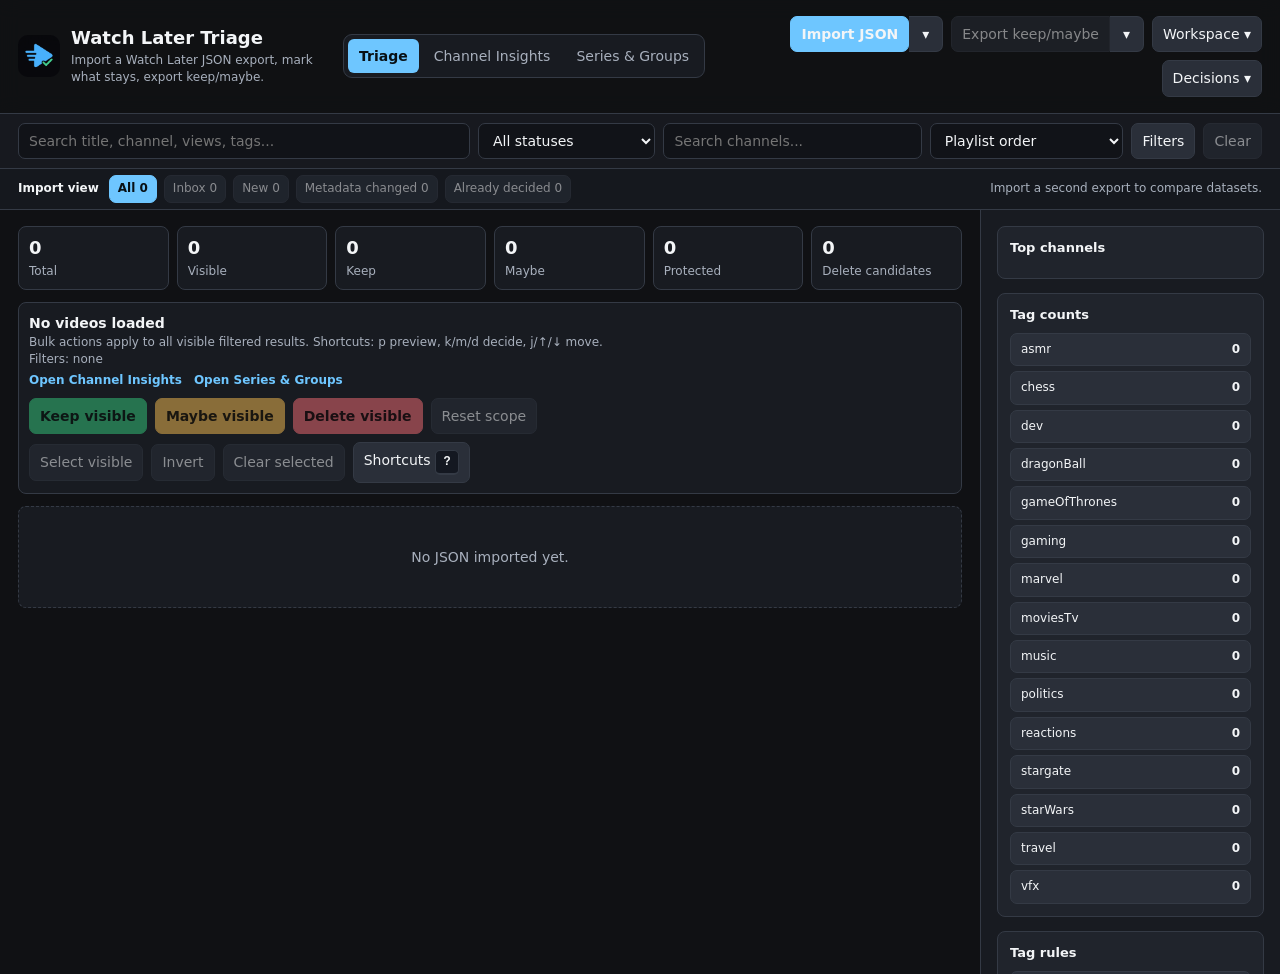
==== commit e3cc0ad3: "feat: persist manual grouping overrides" ====
--- a/docs/index.html
+++ b/docs/index.html
@@ -572,6 +572,12 @@
         <button id="groupsClearFilters" type="button">Clear</button>
       </section>
 
+      <details id="groupsOverridesPanel" class="groups-overrides-panel" hidden>
+        <summary>Manual corrections <span id="groupsOverridesCount">0</span></summary>
+        <p class="scope-text">Aliases, merges, and splits persist locally and travel with workspace exports. Stale corrections reference videos that are no longer present.</p>
+        <div id="groupsOverridesList" class="groups-overrides-list"></div>
+      </details>
+
       <section id="groupsEmptyState" class="groups-empty-state" aria-live="polite">
         <h2 id="groupsEmptyTitle">No dataset imported</h2>
         <p id="groupsEmptyDescription">Import a Watch Later JSON file to detect series, similar titles, and probable duplicates.</p>
@@ -584,6 +590,10 @@
             <div>
               <h2 id="groupsListTitle">Detected groups</h2>
               <p id="groupsSummary" class="scope-text" aria-live="polite"></p>
+            </div>
+            <div class="groups-selection-actions">
+              <button id="groupsMergeSelected" type="button" disabled>Merge selected</button>
+              <button id="groupsClearSelected" type="button" disabled>Clear selection</button>
             </div>
           </div>
           <div id="groupsList" class="groups-list" role="list"></div>
@@ -610,6 +620,10 @@
             <div class="groups-recommendation-actions" role="group" aria-label="Keep one recommended video">
               <button id="groupsKeepNewest" type="button">Keep newest only</button>
               <button id="groupsKeepMostViewed" type="button">Keep most viewed only</button>
+            </div>
+            <div class="groups-override-actions" role="group" aria-label="Correct group detection">
+              <button id="groupsEditAlias" type="button">Edit alias</button>
+              <button id="groupsSplitMembers" type="button" disabled>Split selected members</button>
             </div>
             <button id="groupsOpenInTriage" type="button">Select &amp; open in Triage</button>
           </section>
@@ -781,6 +795,23 @@
         <button id="applyChannelRule" type="button">Save &amp; apply this rule</button>
         <button id="closeChannelRules" type="button">Close</button>
         <button class="keep-button" type="submit">Save rule</button>
+      </div>
+    </form>
+  </dialog>
+  <dialog id="groupingAliasDialog">
+    <form id="groupingAliasForm" class="dialog-form">
+      <div>
+        <h2>Edit series alias</h2>
+        <p id="groupingAliasContext" class="scope-text"></p>
+      </div>
+      <label>
+        Canonical series name
+        <input id="groupingAliasInput" type="text" maxlength="240" required>
+      </label>
+      <p class="scope-text">This alias applies only within the selected channel and can connect future imports that use the same title bases.</p>
+      <div class="dialog-actions">
+        <button id="cancelGroupingAlias" type="button">Cancel</button>
+        <button class="keep-button" type="submit">Save alias</button>
       </div>
     </form>
   </dialog>
--- a/docs/assets/css/app.css
+++ b/docs/assets/css/app.css
@@ -1414,6 +1414,57 @@
       letter-spacing: 0.025em;
     }
 
+    .groups-overrides-panel {
+      margin-bottom: 12px;
+      padding: 12px 14px;
+      background: var(--panel);
+      border: 1px solid var(--border);
+      border-radius: 8px;
+    }
+
+    .groups-overrides-panel[hidden] {
+      display: none;
+    }
+
+    .groups-overrides-panel summary {
+      cursor: pointer;
+      font-weight: 800;
+    }
+
+    .groups-overrides-panel summary span {
+      margin-left: 5px;
+      color: var(--accent);
+    }
+
+    .groups-overrides-list {
+      display: grid;
+      gap: 7px;
+      margin-top: 10px;
+    }
+
+    .groups-override-row {
+      display: grid;
+      grid-template-columns: minmax(0, 1fr) auto auto;
+      gap: 10px;
+      align-items: center;
+      padding: 8px 10px;
+      background: #111318;
+      border: 1px solid #2a3039;
+      border-radius: 7px;
+    }
+
+    .groups-override-row > div {
+      display: flex;
+      min-width: 0;
+      flex-direction: column;
+      gap: 2px;
+    }
+
+    .groups-override-row span {
+      color: var(--muted);
+      font-size: 11px;
+    }
+
     .groups-checkbox-field {
       display: flex;
       min-height: 34px;
@@ -1497,6 +1548,10 @@
     }
 
     .groups-master-header {
+      display: flex;
+      gap: 12px;
+      align-items: flex-start;
+      justify-content: space-between;
       padding: 16px 18px;
       border-bottom: 1px solid var(--border);
     }
@@ -1517,6 +1572,35 @@
       overflow: auto;
     }
 
+    .groups-selection-actions {
+      display: flex;
+      flex-wrap: wrap;
+      gap: 7px;
+      justify-content: flex-end;
+    }
+
+    .groups-selection-actions button {
+      min-height: 32px;
+      padding: 5px 8px;
+      font-size: 12px;
+    }
+
+    .group-summary-item {
+      position: relative;
+    }
+
+    .group-summary-select {
+      position: absolute;
+      top: 50%;
+      left: 11px;
+      z-index: 1;
+      width: 17px;
+      height: 17px;
+      margin: 0;
+      transform: translateY(-50%);
+      accent-color: var(--accent);
+    }
+
     .group-summary-row {
       display: grid;
       width: 100%;
@@ -1524,7 +1608,7 @@
       gap: 12px;
       align-items: center;
       min-height: 76px;
-      padding: 12px 16px;
+      padding: 12px 16px 12px 38px;
       text-align: left;
       background: transparent;
       border: 0;
@@ -1675,7 +1759,8 @@
     }
 
     .groups-primary-actions,
-    .groups-recommendation-actions {
+    .groups-recommendation-actions,
+    .groups-override-actions {
       display: flex;
       flex-wrap: wrap;
       gap: 7px;
@@ -1736,13 +1821,20 @@
 
     .groups-member-row {
       display: grid;
-      grid-template-columns: auto minmax(0, 1fr) auto auto;
+      grid-template-columns: auto auto minmax(0, 1fr) auto auto;
       gap: 10px;
       align-items: center;
       padding: 9px 10px;
       background: #111318;
       border: 1px solid #2a3039;
       border-radius: 7px;
+    }
+
+    .group-member-select {
+      width: 17px;
+      height: 17px;
+      margin: 0;
+      accent-color: var(--accent);
     }
 
     .groups-member-content {
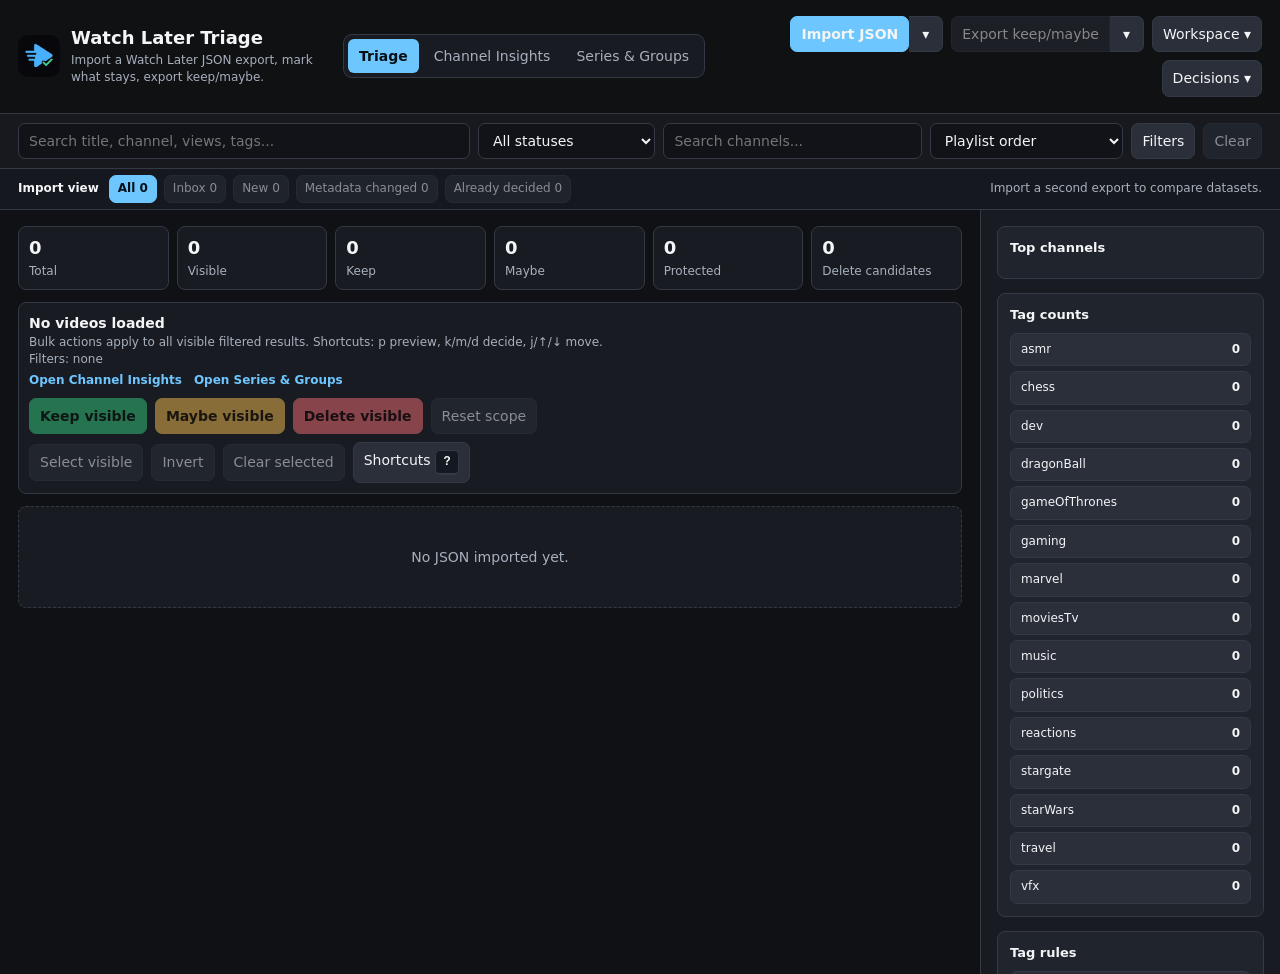
==== commit b5df84dd: "feat: add backlog persistence insights" ====
--- a/docs/index.html
+++ b/docs/index.html
@@ -281,7 +281,13 @@
           <p class="placeholder-eyebrow">Channel Insights</p>
           <h1>Backlog at a glance</h1>
         </div>
-        <p id="insightsImportContext" class="insights-import-context">Import a Watch Later JSON file to calculate channel insights.</p>
+        <div class="insights-header-context">
+          <p id="insightsImportContext" class="insights-import-context">Import a Watch Later JSON file to calculate channel insights.</p>
+          <div class="insights-import-history">
+            <span id="importHistoryStatus">History: 0/6 imports</span>
+            <button id="clearImportHistory" type="button" disabled>Clear history</button>
+          </div>
+        </div>
       </header>
 
       <div id="insightsEmptyState" class="insights-empty-state">
@@ -438,9 +444,9 @@
           <div id="insightsDetailNew"></div>
         </section>
 
-        <section class="insights-detail-block insights-persistence-empty" aria-labelledby="insightsPersistenceTitle">
+        <section class="insights-detail-block insights-persistence-block" aria-labelledby="insightsPersistenceTitle">
           <h3 id="insightsPersistenceTitle">Backlog persistence</h3>
-          <p id="insightsDetailPersistence">Import history is not stored yet. Persistence trends will appear after Phase 4 adds compact import snapshots.</p>
+          <div id="insightsDetailPersistence"></div>
         </section>
       </aside>
       </div>
@@ -612,20 +618,26 @@
           <section class="groups-detail-actions" aria-label="Group decisions">
             <p id="groupsDetailSafety" class="groups-detail-safety"></p>
             <button id="groupsConfirmMatch" type="button" hidden>Confirm group match</button>
-            <div class="groups-primary-actions" role="group" aria-label="Apply one status to the group">
+            <div class="groups-primary-actions" role="group" aria-label="Frequent group actions">
               <button id="groupsKeepAll" class="keep-button" type="button">Keep all</button>
               <button id="groupsMaybeAll" class="maybe-button" type="button">Maybe all</button>
               <button id="groupsDeleteAll" class="danger" type="button">Delete all</button>
+              <button id="groupsKeepEarliestEpisode" type="button">Keep earliest episode only</button>
             </div>
-            <div class="groups-recommendation-actions" role="group" aria-label="Keep one recommended video">
-              <button id="groupsKeepNewest" type="button">Keep newest only</button>
-              <button id="groupsKeepMostViewed" type="button">Keep most viewed only</button>
-            </div>
-            <div class="groups-override-actions" role="group" aria-label="Correct group detection">
-              <button id="groupsEditAlias" type="button">Edit alias</button>
-              <button id="groupsSplitMembers" type="button" disabled>Split selected members</button>
-            </div>
-            <button id="groupsOpenInTriage" type="button">Select &amp; open in Triage</button>
+            <details class="groups-more-actions">
+              <summary>More actions</summary>
+              <div class="groups-more-actions-panel">
+                <div class="groups-recommendation-actions" role="group" aria-label="Keep one recommended video">
+                  <button id="groupsKeepNewest" type="button">Keep newest only</button>
+                  <button id="groupsKeepMostViewed" type="button">Keep most viewed only</button>
+                </div>
+                <div class="groups-override-actions" role="group" aria-label="Correct group detection">
+                  <button id="groupsEditAlias" type="button">Edit alias</button>
+                  <button id="groupsSplitMembers" type="button" disabled>Split selected members</button>
+                </div>
+                <button id="groupsOpenInTriage" type="button">Select &amp; open in Triage</button>
+              </div>
+            </details>
           </section>
           <section class="groups-detail-block" aria-labelledby="groupsReasonsTitle">
             <h3 id="groupsReasonsTitle">Why these videos match</h3>
@@ -828,6 +840,7 @@
   <script src="./assets/js/domain/import-comparison.js"></script>
   <script src="./assets/js/domain/filters.js"></script>
   <script src="./assets/js/domain/insights.js"></script>
+  <script src="./assets/js/domain/import-history.js"></script>
   <script src="./assets/js/domain/time-budget.js"></script>
   <script src="./assets/js/domain/grouping.js"></script>
   <script src="./assets/js/domain/workspace.js"></script>
--- a/docs/assets/css/app.css
+++ b/docs/assets/css/app.css
@@ -358,6 +358,26 @@
       text-align: right;
     }
 
+    .insights-header-context {
+      display: grid;
+      justify-items: end;
+      gap: 8px;
+    }
+
+    .insights-import-history {
+      display: flex;
+      align-items: center;
+      gap: 8px;
+      color: var(--muted);
+      font-size: 11px;
+    }
+
+    .insights-import-history button {
+      min-height: 28px;
+      padding: 4px 8px;
+      font-size: 11px;
+    }
+
     .insights-empty-state,
     .insights-next-step {
       padding: clamp(24px, 5vw, 48px);
@@ -898,15 +918,55 @@
     }
 
     .insights-detail-empty,
-    .insights-persistence-empty p {
+    .insights-persistence-summary {
       margin: 0;
       color: var(--muted);
       font-size: 11px;
       line-height: 1.5;
     }
 
-    .insights-persistence-empty {
+    .insights-persistence-block {
       background: var(--panel-2);
+    }
+
+    .insights-persistence-summary {
+      margin-bottom: 11px;
+    }
+
+    .insights-persistence-timeline {
+      display: grid;
+      gap: 8px;
+      margin: 12px 0 0;
+      padding: 0;
+      list-style: none;
+    }
+
+    .insights-persistence-point {
+      padding: 8px 9px;
+      background: #171b21;
+      border: 1px solid #343b46;
+      border-radius: 7px;
+    }
+
+    .insights-persistence-point-heading {
+      display: flex;
+      align-items: baseline;
+      justify-content: space-between;
+      gap: 10px;
+      font-size: 10px;
+    }
+
+    .insights-persistence-point-heading span {
+      color: var(--text);
+      font-variant-numeric: tabular-nums;
+    }
+
+    .insights-persistence-point > small {
+      display: block;
+      margin-top: 3px;
+      color: var(--muted);
+      font-size: 9px;
+      line-height: 1.45;
     }
 
     .file-button {
@@ -1770,7 +1830,48 @@
       min-height: 34px;
     }
 
-    .groups-detail-actions > #groupsOpenInTriage {
+    .groups-more-actions {
+      position: relative;
+      width: fit-content;
+    }
+
+    .groups-more-actions > summary {
+      min-height: 34px;
+      padding: 7px 12px;
+      color: var(--text);
+      background: var(--panel-2);
+      border: 1px solid var(--border);
+      border-radius: 7px;
+      cursor: pointer;
+      font-weight: 700;
+      list-style: none;
+    }
+
+    .groups-more-actions > summary::-webkit-details-marker {
+      display: none;
+    }
+
+    .groups-more-actions > summary::after {
+      content: " \22EF";
+      color: var(--muted);
+    }
+
+    .groups-more-actions[open] > summary {
+      border-color: var(--accent);
+    }
+
+    .groups-more-actions-panel {
+      display: grid;
+      gap: 7px;
+      margin-top: 8px;
+      padding: 10px;
+      background: var(--panel);
+      border: 1px solid var(--border);
+      border-radius: 9px;
+      box-shadow: var(--shadow);
+    }
+
+    .groups-more-actions-panel > #groupsOpenInTriage {
       justify-self: start;
     }
 
@@ -2958,6 +3059,10 @@
         text-align: left;
       }
 
+      .insights-header-context {
+        justify-items: start;
+      }
+
       .insights-summary {
         grid-template-columns: repeat(2, minmax(0, 1fr));
       }
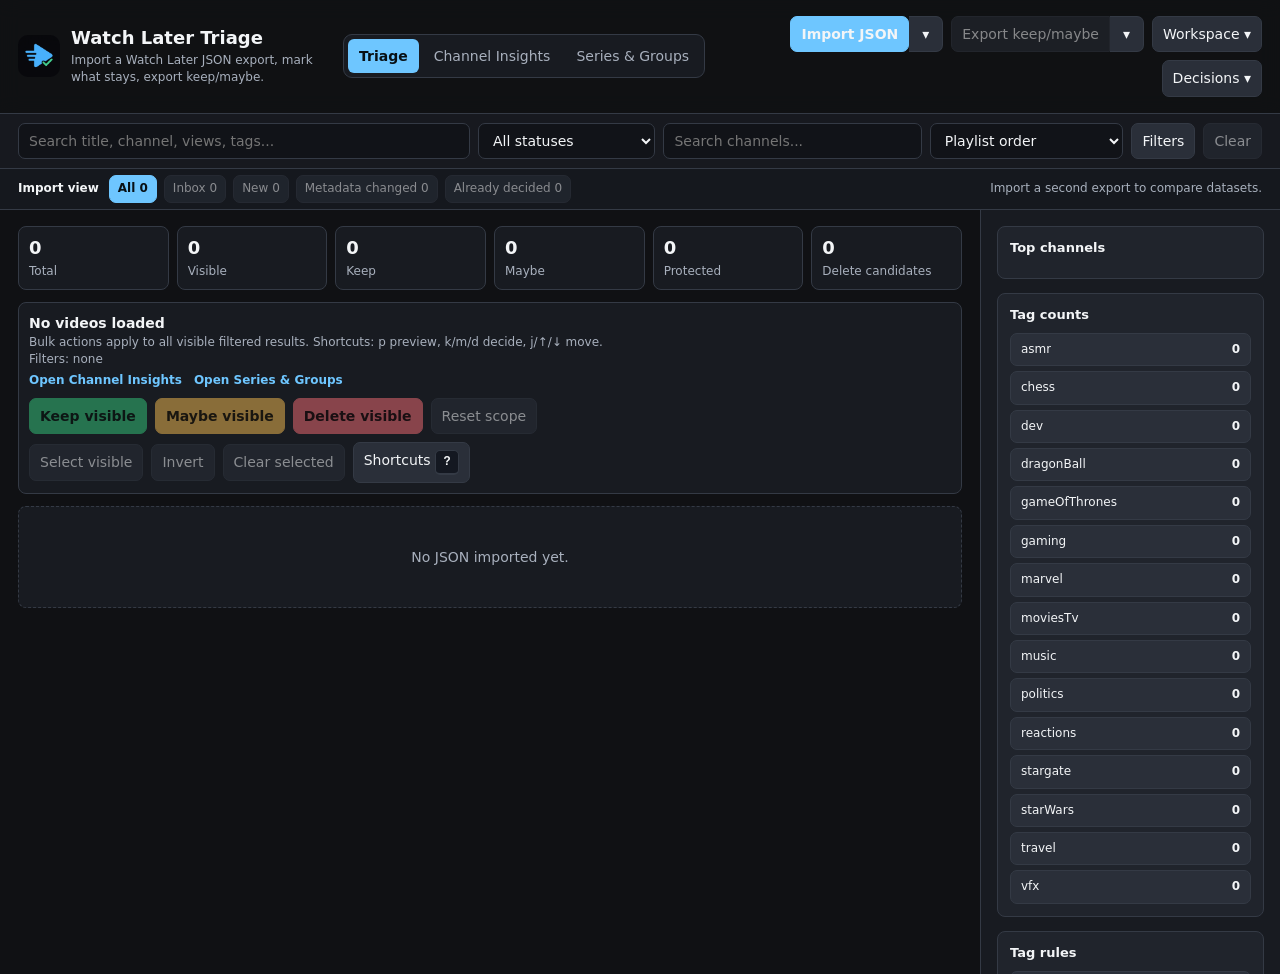
==== commit 24ee44ba: "Persist imported dataset across refreshes" ====
--- a/docs/index.html
+++ b/docs/index.html
@@ -8,6 +8,7 @@
   <link rel="stylesheet" href="./assets/css/app.css">
 </head>
 <body>
+  <a class="skip-link" href="#mainContent">Skip to main content</a>
   <div class="app">
     <header class="topbar">
       <div class="brand">
@@ -81,6 +82,7 @@
       </div>
     </header>
 
+    <main id="mainContent" class="main-content" tabindex="-1">
     <section id="triageView" class="view-shell" role="tabpanel" aria-labelledby="triageTab" data-view-panel="triage">
     <section class="filters" aria-label="Filters">
       <input id="searchInput" type="search" placeholder="Search title, channel, views, tags..." aria-label="Search videos">
@@ -198,7 +200,7 @@
     </section>
 
     <div class="workspace">
-      <main class="main">
+      <div class="main">
         <section class="stats" aria-label="Stats">
           <div class="stat"><strong id="totalCount">0</strong><span>Total</span></div>
           <div class="stat"><strong id="visibleCount">0</strong><span>Visible</span></div>
@@ -235,7 +237,7 @@
         <section id="videoList" class="video-list" aria-label="Videos">
           <div class="empty">No JSON imported yet.</div>
         </section>
-      </main>
+      </div>
 
       <aside class="sidebar" aria-label="Summary">
         <section class="panel">
@@ -369,7 +371,7 @@
         </header>
 
         <p id="insightsMatrixStatus" class="insights-matrix-status" aria-live="polite"></p>
-        <div class="insights-table-scroll" tabindex="0" aria-label="Scrollable channel age matrix">
+        <div class="insights-table-scroll" role="region" tabindex="0" aria-labelledby="insightsMatrixTitle" aria-describedby="insightsMatrixStatus insightsMatrixCaption">
           <table class="insights-table">
             <caption id="insightsMatrixCaption">Video count by channel and approximate age</caption>
             <thead>
@@ -394,14 +396,17 @@
           <button id="insightsShowAll" type="button" hidden>Show all channels</button>
         </div>
       </section>
-      <aside id="insightsChannelDetail" class="insights-channel-detail" aria-labelledby="insightsDetailTitle" hidden>
+      <aside id="insightsChannelDetail" class="insights-channel-detail responsive-detail-drawer" aria-labelledby="insightsDetailTitle" tabindex="-1" hidden>
         <header class="insights-detail-header">
           <div>
             <p class="placeholder-eyebrow">Selected channel</p>
             <h2 id="insightsDetailTitle">Channel detail</h2>
             <p id="insightsDetailMeta" class="insights-detail-meta"></p>
           </div>
-          <button id="insightsViewVideos" type="button">View videos</button>
+          <div class="detail-header-actions">
+            <button id="insightsViewVideos" type="button">View videos</button>
+            <button id="closeInsightsDetail" class="drawer-close" type="button" aria-label="Close channel detail">Close</button>
+          </div>
         </header>
 
         <section class="insights-detail-block" aria-labelledby="insightsBacklogTitle">
@@ -606,14 +611,17 @@
           <button id="groupsShowMore" class="groups-show-more" type="button" hidden>Show more groups</button>
         </section>
 
-        <aside id="groupsDetail" class="groups-detail" aria-labelledby="groupsDetailTitle" hidden>
+        <aside id="groupsDetail" class="groups-detail responsive-detail-drawer" aria-labelledby="groupsDetailTitle" tabindex="-1" hidden>
           <header class="groups-detail-header">
             <div>
               <p class="placeholder-eyebrow">Selected group</p>
               <h2 id="groupsDetailTitle"></h2>
               <p id="groupsDetailMeta" class="groups-detail-meta"></p>
             </div>
-            <span id="groupsDetailConfidence" class="group-confidence-badge"></span>
+            <div class="detail-header-actions">
+              <span id="groupsDetailConfidence" class="group-confidence-badge"></span>
+              <button id="closeGroupsDetail" class="drawer-close" type="button" aria-label="Close group detail">Close</button>
+            </div>
           </header>
           <section class="groups-detail-actions" aria-label="Group decisions">
             <p id="groupsDetailSafety" class="groups-detail-safety"></p>
@@ -650,6 +658,7 @@
         </aside>
       </div>
     </section>
+    </main>
   </div>
   <dialog id="quickPreviewDialog" class="quick-preview-dialog" aria-labelledby="quickPreviewTitle">
     <div class="quick-preview-panel">
@@ -711,9 +720,9 @@
       <p class="scope-text">Shortcuts pause while you type in an input, select, note, or tag field.</p>
     </div>
   </dialog>
-  <dialog id="videoEditorDialog">
+  <dialog id="videoEditorDialog" aria-labelledby="videoEditorHeading">
     <form id="videoEditorForm" class="dialog-form" method="dialog">
-      <h2>Edit tags and note</h2>
+      <h2 id="videoEditorHeading">Edit tags and note</h2>
       <p id="videoEditorTitle" class="scope-text"></p>
       <div>
         <strong>Suggested tags</strong>
@@ -733,10 +742,10 @@
       </div>
     </form>
   </dialog>
-  <dialog id="rulesDialog">
+  <dialog id="rulesDialog" aria-labelledby="rulesDialogTitle">
     <form id="ruleEditorForm" class="dialog-form">
       <div>
-        <h2>Tag rules</h2>
+        <h2 id="rulesDialogTitle">Tag rules</h2>
         <p class="scope-text">A rule suggests a tag when a positive keyword matches, no negative keyword matches, and its optional channel matches.</p>
       </div>
       <div id="ruleList" class="rule-list"></div>
@@ -766,10 +775,10 @@
       </div>
     </form>
   </dialog>
-  <dialog id="channelRulesDialog">
+  <dialog id="channelRulesDialog" aria-labelledby="channelRulesDialogTitle">
     <form id="channelRuleEditorForm" class="dialog-form">
       <div>
-        <h2>Channel rules</h2>
+        <h2 id="channelRulesDialogTitle">Channel rules</h2>
         <p class="scope-text">Defaults preserve existing decisions. “Always” modes may replace an existing status, but every application creates an undo snapshot.</p>
       </div>
       <div id="channelRuleList" class="rule-list"></div>
@@ -810,10 +819,10 @@
       </div>
     </form>
   </dialog>
-  <dialog id="groupingAliasDialog">
+  <dialog id="groupingAliasDialog" aria-labelledby="groupingAliasDialogTitle">
     <form id="groupingAliasForm" class="dialog-form">
       <div>
-        <h2>Edit series alias</h2>
+        <h2 id="groupingAliasDialogTitle">Edit series alias</h2>
         <p id="groupingAliasContext" class="scope-text"></p>
       </div>
       <label>
@@ -827,11 +836,11 @@
       </div>
     </form>
   </dialog>
-  <div id="toast" class="toast" role="status" aria-live="polite"></div>
+  <div id="toast" class="toast" role="status" aria-live="polite" aria-atomic="true"></div>
 
   <!--
     Classic scripts are intentionally ordered by dependency:
-    config -> domain -> persistence/state -> UI factories -> controller -> bootstrap.
+    config -> domain -> browser persistence/state -> UI factories -> controller -> bootstrap.
     Keep this order so the app also works when opened directly over file://.
   -->
   <script src="./assets/js/config.js"></script>
@@ -848,6 +857,7 @@
   <script src="./assets/js/browser-io.js"></script>
   <script src="./assets/js/state.js"></script>
   <script src="./assets/js/ui/dom.js"></script>
+  <script src="./assets/js/ui/accessibility.js"></script>
   <script src="./assets/js/ui/triage-view.js"></script>
   <script src="./assets/js/ui/dialogs.js"></script>
   <script src="./assets/js/ui/video-list.js"></script>
--- a/docs/assets/css/app.css
+++ b/docs/assets/css/app.css
@@ -77,10 +77,41 @@
       text-decoration: underline;
     }
 
+    :where(a, button, input, select, textarea, summary, [tabindex]):focus-visible {
+      outline: 3px solid var(--accent);
+      outline-offset: 2px;
+    }
+
+    .skip-link {
+      position: fixed;
+      top: 8px;
+      left: 8px;
+      z-index: 100;
+      padding: 9px 12px;
+      color: #081015;
+      background: var(--accent);
+      border: 2px solid var(--text);
+      border-radius: 7px;
+      font-weight: 800;
+      transform: translateY(calc(-100% - 12px));
+    }
+
+    .skip-link:focus {
+      transform: translateY(0);
+    }
+
     .app {
       min-height: 100vh;
       display: grid;
       grid-template-rows: auto 1fr;
+    }
+
+    .main-content {
+      min-width: 0;
+    }
+
+    .main-content:focus {
+      outline: none;
     }
 
     .topbar {
@@ -198,7 +229,8 @@
     .action-menu-item:hover,
     .action-menu-item:focus-visible {
       background: #343b48;
-      outline: none;
+      outline: 2px solid var(--accent);
+      outline-offset: -2px;
     }
 
     .action-menu-item:disabled {
@@ -792,6 +824,27 @@
       border-color: var(--accent);
       font-weight: 750;
       white-space: nowrap;
+    }
+
+    .detail-header-actions {
+      display: flex;
+      flex: 0 0 auto;
+      flex-wrap: wrap;
+      align-items: center;
+      justify-content: flex-end;
+      gap: 8px;
+    }
+
+    .insights-detail-header .detail-header-actions > #insightsViewVideos {
+      color: #081015;
+      background: var(--accent);
+      border-color: var(--accent);
+      font-weight: 750;
+      white-space: nowrap;
+    }
+
+    .drawer-close {
+      display: none;
     }
 
     .insights-detail-block {
@@ -2392,7 +2445,8 @@
     .video-overflow-item:hover,
     .video-overflow-item:focus-visible {
       background: #343b48;
-      outline: none;
+      outline: 2px solid var(--accent);
+      outline-offset: -2px;
     }
 
     .quick-preview-dialog {
@@ -2902,6 +2956,27 @@
         position: static;
       }
 
+      .responsive-detail-drawer.is-responsive-drawer {
+        position: fixed;
+        inset: 12px;
+        z-index: 60;
+        width: auto;
+        max-height: calc(100dvh - 24px);
+        overflow: auto;
+        border-color: #6d9ab3;
+        box-shadow: 0 0 0 100vmax rgba(0, 0, 0, 0.76), var(--shadow);
+      }
+
+      .responsive-detail-drawer.is-responsive-drawer .insights-detail-header,
+      .responsive-detail-drawer.is-responsive-drawer .groups-detail-header {
+        position: sticky;
+        top: 0;
+      }
+
+      .responsive-detail-drawer.is-responsive-drawer .drawer-close {
+        display: inline-flex;
+      }
+
       .insights-matrix-controls {
         grid-template-columns: repeat(2, minmax(150px, 1fr));
         width: 100%;
@@ -2929,6 +3004,15 @@
         justify-content: flex-start;
       }
 
+      button,
+      input,
+      select,
+      .file-button,
+      .primary-tab,
+      .action-menu-item {
+        min-height: 44px;
+      }
+
       .action-menu {
         right: auto;
         left: 0;
@@ -3079,4 +3163,95 @@
         align-items: flex-start;
         flex-direction: column;
       }
-    }
+
+      dialog {
+        width: calc(100vw - 16px);
+        max-height: calc(100dvh - 16px);
+      }
+
+      .responsive-detail-drawer.is-responsive-drawer {
+        inset: 6px;
+        max-height: calc(100dvh - 12px);
+      }
+
+      .insights-detail-header,
+      .groups-detail-header {
+        align-items: stretch;
+        flex-direction: column;
+      }
+
+      .detail-header-actions {
+        justify-content: flex-start;
+      }
+    }
+
+    @media (max-width: 420px) {
+      .brand p {
+        display: none;
+      }
+
+      .topbar {
+        padding: 12px;
+      }
+
+      .top-actions,
+      .action-menu-root,
+      .split-button {
+        max-width: 100%;
+      }
+
+      .video-row {
+        grid-template-columns: 24px 84px minmax(0, 1fr);
+      }
+
+      .thumb {
+        width: 84px;
+      }
+
+      .row-actions {
+        grid-column: 1 / -1;
+        flex-wrap: wrap;
+        justify-content: flex-end;
+      }
+
+      .groups-filter-bar,
+      .insights-summary {
+        grid-template-columns: 1fr;
+      }
+
+      .groups-search-field,
+      .groups-checkbox-field {
+        grid-column: auto;
+      }
+
+      .shortcut-grid > div {
+        grid-template-columns: 1fr;
+        gap: 4px;
+      }
+    }
+
+    @media (prefers-reduced-motion: reduce) {
+      *,
+      *::before,
+      *::after {
+        scroll-behavior: auto !important;
+        transition-duration: 0.01ms !important;
+        animation-duration: 0.01ms !important;
+        animation-iteration-count: 1 !important;
+      }
+    }
+
+    @media (forced-colors: active) {
+      .primary-tab.is-active,
+      .decision-controls .is-active,
+      .quick-preview-status-actions .is-active,
+      .group-summary-row.is-selected,
+      .insights-table tbody tr.is-selected {
+        outline: 2px solid CanvasText;
+        outline-offset: -2px;
+      }
+
+      .video-row {
+        border-left-width: 6px;
+      }
+    }
